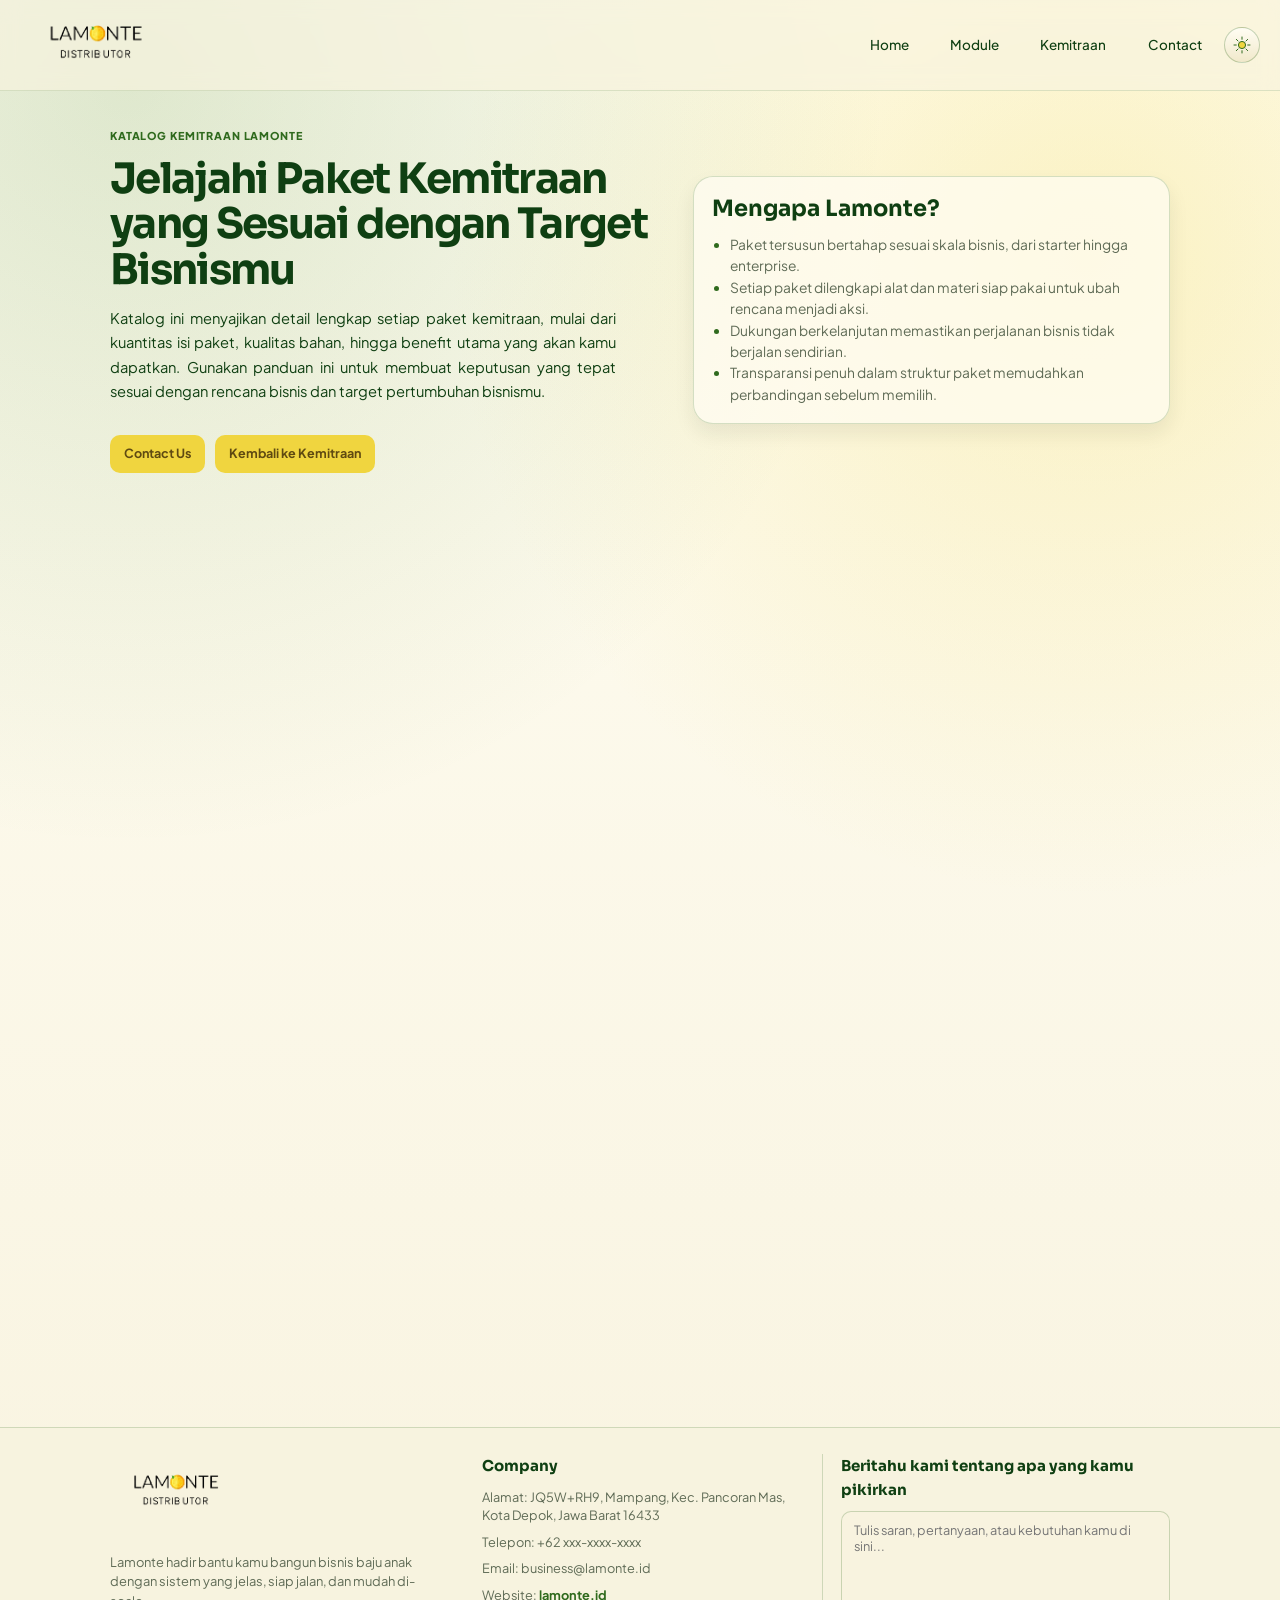
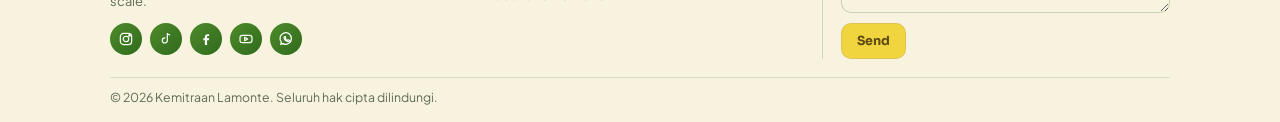
==== katalog.html @ 4096804f "feat: Complete Lamonte partnership landing page v1.0 - Add intro screen with 3.2s auto-dismiss anima" ====
<!doctype html>
<html lang="id">
  <head>
    <meta charset="UTF-8" />
    <meta name="viewport" content="width=device-width, initial-scale=1.0" />
    <title>Katalog Paket Kemitraan Lamonte</title>
    <meta
      name="description"
      content="Katalog paket kemitraan Lamonte untuk melihat pilihan paket kerja sama bisnis baju anak."
    />
    <script>
      document.documentElement.classList.add("js");
      (function () {
        try {
          const savedTheme = localStorage.getItem("lamonte-theme");
          const prefersDark =
            window.matchMedia &&
            window.matchMedia("(prefers-color-scheme: dark)").matches;
          const theme = savedTheme || (prefersDark ? "dark" : "light");
          document.documentElement.setAttribute("data-theme", theme);
        } catch (error) {
          document.documentElement.setAttribute("data-theme", "light");
        }
      })();
    </script>
    <link rel="preconnect" href="https://fonts.googleapis.com" />
    <link rel="preconnect" href="https://fonts.gstatic.com" crossorigin />
    <link
      href="https://fonts.googleapis.com/css2?family=Plus+Jakarta+Sans:wght@400;500;600;700;800&family=Sora:wght@500;600;700;800&display=swap"
      rel="stylesheet"
    />
    <link rel="stylesheet" href="assets/styles.css" />
    <link rel="stylesheet" href="assets/media-queries.css" />
  </head>
  <body>
    <div class="page-shell">
      <header class="site-header">
        <div class="container nav-wrapper">
          <a class="brand" aria-label="Kembali ke beranda Lamonte">
            <img src="assets/img/logo.png" alt="Lamonte" class="brand-logo" />
          </a>

          <div class="nav-actions">
            <nav class="site-nav" aria-label="Navigasi utama katalog">
              <a href="index.html#tentang">Home</a>
              <a href="index.html#program">Module</a>
              <a href="index.html#kemitraan">Kemitraan</a>
              <a href="index.html#kontak">Contact</a>
            </nav>

            <button
              class="theme-toggle"
              type="button"
              aria-label="Ganti ke mode gelap"
            >
              <img src="assets/img/sun.svg" alt="Ikon matahari" />
            </button>
          </div>
        </div>
      </header>

      <main>
        <section class="catalog-hero section-space">
          <div class="container catalog-hero-grid">
            <div class="catalog-hero-copy">
              <p class="eyebrow">Katalog Kemitraan Lamonte</p>
              <h1>
                Jelajahi Paket Kemitraan yang Sesuai dengan Target Bisnismu
              </h1>
              <p class="catalog-lead">
                Katalog ini menyajikan detail lengkap setiap paket kemitraan,
                mulai dari kuantitas isi paket, kualitas bahan, hingga benefit
                utama yang akan kamu dapatkan. Gunakan panduan ini untuk membuat
                keputusan yang tepat sesuai dengan rencana bisnis dan target
                pertumbuhan bisnismu.
              </p>
              <div class="catalog-actions">
                <a href="#kontak" class="catalog-cta">Contact Us</a>
                <a href="index.html#kemitraan" class="catalog-cta"
                  >Kembali ke Kemitraan</a
                >
              </div>
            </div>

            <div class="catalog-panel">
              <h2>Mengapa Lamonte?</h2>
              <ul>
                <li>
                  Paket tersusun bertahap sesuai skala bisnis, dari starter
                  hingga enterprise.
                </li>
                <li>
                  Setiap paket dilengkapi alat dan materi siap pakai untuk ubah
                  rencana menjadi aksi.
                </li>
                <li>
                  Dukungan berkelanjutan memastikan perjalanan bisnis tidak
                  berjalan sendirian.
                </li>
                <li>
                  Transparansi penuh dalam struktur paket memudahkan
                  perbandingan sebelum memilih.
                </li>
              </ul>
            </div>
          </div>
        </section>

        <section class="products-section section-space" id="products">
          <div class="container">
            <div class="products-topbar">
              <h1>Packages (11)</h1>

              <div class="products-controls" aria-label="Kontrol katalog">
                <div class="products-view-toggle" aria-label="Tampilan katalog">
                  <button
                    class="products-view-btn is-active"
                    type="button"
                    data-view="grid"
                    aria-label="Grid view"
                  >
                    <svg viewBox="0 0 24 24" aria-hidden="true">
                      <rect x="4" y="4" width="6" height="6" rx="1.2"></rect>
                      <rect x="14" y="4" width="6" height="6" rx="1.2"></rect>
                      <rect x="4" y="14" width="6" height="6" rx="1.2"></rect>
                      <rect x="14" y="14" width="6" height="6" rx="1.2"></rect>
                    </svg>
                  </button>
                  <button
                    class="products-view-btn"
                    type="button"
                    data-view="list"
                    aria-label="List view"
                  >
                    <svg viewBox="0 0 24 24" aria-hidden="true">
                      <rect x="4" y="5" width="3" height="3" rx="1"></rect>
                      <rect x="4" y="10.5" width="3" height="3" rx="1"></rect>
                      <rect x="4" y="16" width="3" height="3" rx="1"></rect>
                      <path d="M10 6.5h10"></path>
                      <path d="M10 12h10"></path>
                      <path d="M10 17.5h10"></path>
                    </svg>
                  </button>
                </div>

                <label class="products-sort">
                  <span>
                    <svg viewBox="0 0 24 24" aria-hidden="true">
                      <path d="M6 7h12"></path>
                      <path d="M9 12h9"></path>
                      <path d="M12 17h6"></path>
                    </svg>
                    Sort by:
                  </span>
                  <select aria-label="Sort products" id="productsSort">
                    <option value="relevance">Relevance</option>
                    <option value="price-asc">Price: Low to High</option>
                    <option value="price-desc">Price: High to Low</option>
                  </select>
                </label>
              </div>
            </div>

            <div class="products-grid">
              <article class="product-card">
                <div class="product-media">
                  <span class="product-badge-best"
                    ><span aria-hidden="true">👍</span> Best Seller</span
                  >
                  <img
                    src="assets/img/katalog%201.jpg"
                    alt="Paket Ball Mega Premium"
                  />
                </div>
                <div class="product-body">
                  <h2>Paket Ball Mega Premium</h2>
                  <p class="product-price">Rp 25.000.000</p>
                  <p class="product-description">
                    Untuk yang siap kuasai area dan bangun jaringan reseller.
                  </p>
                  <ul class="product-details">
                    <li><strong>Kuantitas isi paket:</strong> 550 pcs.</li>
                    <li>
                      <strong>Kualitas bahan:</strong> dominan premium, jahitan
                      rapi, dan nyaman untuk dipakai harian.
                    </li>
                    <li>
                      <strong>Benefit:</strong> stok besar untuk cover area luas
                      dan lebih enak bangun reseller turunan.
                    </li>
                  </ul>
                </div>
              </article>

              <article class="product-card">
                <div class="product-media">
                  <img
                    src="assets/img/katalog%202.jpg"
                    alt="Paket Mini Murmer"
                  />
                </div>
                <div class="product-body">
                  <h2>Paket Mini Murmer</h2>
                  <p class="product-price">Rp 3.550.000</p>
                  <p class="product-description">
                    Stok nyaman untuk sering upload dan sering closing.
                  </p>
                  <ul class="product-details">
                    <li><strong>Kuantitas isi paket:</strong> 100 pcs.</li>
                    <li>
                      <strong>Kualitas bahan:</strong> campuran lokal pilihan
                      yang tetap rapi untuk konten harian.
                    </li>
                    <li>
                      <strong>Benefit:</strong> cocok untuk jualan online, promo
                      rutin, dan mulai gandeng reseller kecil.
                    </li>
                  </ul>
                </div>
              </article>

              <article class="product-card">
                <div class="product-media">
                  <img
                    src="assets/img/katalog%203.jpg"
                    alt="Paket Hemat Buka Usaha"
                  />
                </div>
                <div class="product-body">
                  <h2>Paket Hemat Buka Usaha</h2>
                  <p class="product-price">Rp 5.500.000</p>
                  <p class="product-description">
                    Paket hemat buat mulai usaha lebih serius.
                  </p>
                  <ul class="product-details">
                    <li><strong>Kuantitas isi paket:</strong> 125 pcs.</li>
                    <li>
                      <strong>Kualitas bahan:</strong> grade menengah ke atas,
                      nyaman dipakai dan aman untuk repeat order.
                    </li>
                    <li>
                      <strong>Benefit:</strong> cukup untuk etalase awal dan
                      enak dipakai rekrut reseller aktif.
                    </li>
                  </ul>
                </div>
              </article>

              <article class="product-card">
                <div class="product-media">
                  <img src="assets/img/katalog%204.jpg" alt="Paket Buka Toko" />
                </div>
                <div class="product-body">
                  <h2>Paket Buka Toko</h2>
                  <p class="product-price">Rp 12.500.000</p>
                  <p class="product-description">
                    Siap punya toko fisik dengan tampilan profesional.
                  </p>
                  <ul class="product-details">
                    <li>
                      <strong>Kuantitas isi paket:</strong> 300-350 pcs (free
                      banner).
                    </li>
                    <li>
                      <strong>Kualitas bahan:</strong> kombinasi lokal dan
                      premium dengan variasi ukuran lebih lengkap.
                    </li>
                    <li>
                      <strong>Benefit:</strong> cocok untuk buka kios/rumah,
                      plus banner toko siap pasang.
                    </li>
                  </ul>
                </div>
              </article>

              <article class="product-card">
                <div class="product-media">
                  <img src="assets/img/katalog%205.jpg" alt="Paket Kombinasi" />
                </div>
                <div class="product-body">
                  <h2>Paket Kombinasi</h2>
                  <p class="product-price">Rp 1.650.000</p>
                  <p class="product-description">
                    Untuk yang ingin varian ukuran dan model lebih banyak.
                  </p>
                  <ul class="product-details">
                    <li>
                      <strong>Kuantitas isi paket:</strong> 45 pcs (mix import
                      lokal).
                    </li>
                    <li>
                      <strong>Kualitas bahan:</strong> mix bahan premium dan
                      harian yang tetap layak foto katalog.
                    </li>
                    <li>
                      <strong>Benefit:</strong> nyaman untuk bundling dan cocok
                      buat keluarga maupun online.
                    </li>
                  </ul>
                </div>
              </article>

              <article class="product-card">
                <div class="product-media">
                  <img
                    src="assets/img/katalog%206.jpg"
                    alt="Paket Boom Laris Jualan"
                  />
                  <span class="product-badge-best"
                    ><span aria-hidden="true">👍</span> Best Seller</span
                  >
                </div>
                <div class="product-body">
                  <h2>Paket Boom Laris Jualan</h2>
                  <p class="product-price">Rp 1.800.000</p>
                  <p class="product-description">
                    Pas untuk yang sudah rutin dapat order.
                  </p>
                  <ul class="product-details">
                    <li><strong>Kuantitas isi paket:</strong> 50 pcs.</li>
                    <li>
                      <strong>Kualitas bahan:</strong> mayoritas model laris,
                      bahan halus, dan warna aman untuk live sale.
                    </li>
                    <li>
                      <strong>Benefit:</strong> bantu percepat closing saat
                      flash sale dan live karena modelnya cepat muter.
                    </li>
                  </ul>
                </div>
              </article>

              <article class="product-card">
                <div class="product-media">
                  <span class="product-badge-best"
                    ><span aria-hidden="true">👍</span> Best Seller</span
                  >
                  <img
                    src="assets/img/katalog%201.jpg"
                    alt="New Paket Eksklusif"
                  />
                </div>
                <div class="product-body">
                  <h2>New Paket Eksklusif</h2>
                  <p class="product-price">Rp 2.250.000</p>
                  <p class="product-description">
                    Untuk segmen bunda yang cari look premium.
                  </p>
                  <ul class="product-details">
                    <li><strong>Kuantitas isi paket:</strong> 65 pcs.</li>
                    <li>
                      <strong>Kualitas bahan:</strong> bahan premium dengan
                      detail rapi, cocok untuk foto close-up produk.
                    </li>
                    <li>
                      <strong>Benefit:</strong> bantu naikkan image toko lebih
                      eksklusif dan estetik untuk konten.
                    </li>
                  </ul>
                </div>
              </article>

              <article class="product-card">
                <div class="product-media">
                  <img
                    src="assets/img/katalog%202.jpg"
                    alt="Paket Sampel Murmer"
                  />
                </div>
                <div class="product-body">
                  <h2>Paket Sampel Murmer</h2>
                  <p class="product-price">Rp 650.000</p>
                  <p class="product-description">
                    Untuk tes minat pasar tanpa takut stok numpuk.
                  </p>
                  <ul class="product-details">
                    <li>
                      <strong>Kuantitas isi paket:</strong> 25 pcs campur
                      ukuran.
                    </li>
                    <li>
                      <strong>Kualitas bahan:</strong> kualitas harian yang
                      tetap nyaman, pas untuk tes respon pasar.
                    </li>
                    <li>
                      <strong>Benefit:</strong> aman buat pemula, mudah dijual
                      ke circle terdekat tanpa modal berat.
                    </li>
                  </ul>
                </div>
              </article>

              <article class="product-card">
                <div class="product-media">
                  <img
                    src="assets/img/katalog%203.jpg"
                    alt="Paket Mix Sampel Murmer"
                  />
                </div>
                <div class="product-body">
                  <h2>Paket Mix Sampel Murmer</h2>
                  <p class="product-price">Rp 850.000</p>
                  <p class="product-description">
                    Lebih banyak varian untuk lihat selera pasar.
                  </p>
                  <ul class="product-details">
                    <li>
                      <strong>Kuantitas isi paket:</strong> 30 pcs (mix import
                      lokal).
                    </li>
                    <li>
                      <strong>Kualitas bahan:</strong> kombinasi bahan import
                      dan lokal, kualitas visual lebih variatif.
                    </li>
                    <li>
                      <strong>Benefit:</strong> cocok untuk foto katalog dan uji
                      produk mana yang paling cepat laku.
                    </li>
                  </ul>
                </div>
              </article>

              <article class="product-card">
                <div class="product-media">
                  <img
                    src="assets/img/katalog%204.jpg"
                    alt="Paket Usaha Mix Fashion"
                  />
                </div>
                <div class="product-body">
                  <h2>Paket Usaha Mix Fashion</h2>
                  <p class="product-price">Rp 1.000.000</p>
                  <p class="product-description">
                    Pas untuk kamu yang siap jualan rutin.
                  </p>
                  <ul class="product-details">
                    <li>
                      <strong>Kuantitas isi paket:</strong> 36 pcs (mix import
                      lokal).
                    </li>
                    <li>
                      <strong>Kualitas bahan:</strong> bahan campuran yang aman
                      untuk jual satuan maupun paket.
                    </li>
                    <li>
                      <strong>Benefit:</strong> enak buat mulai masuk
                      marketplace dengan model yang sudah nyambung demand.
                    </li>
                  </ul>
                </div>
              </article>

              <article class="product-card">
                <div class="product-media">
                  <img
                    src="assets/img/katalog%205.jpg"
                    alt="Paket Super Trial"
                  />
                </div>
                <div class="product-body">
                  <h2>Paket Super Trial</h2>
                  <p class="product-price">Rp 1.200.000</p>
                  <p class="product-description">
                    Ideal untuk tes market di IG, TikTok, dan WA.
                  </p>
                  <ul class="product-details">
                    <li><strong>Kuantitas isi paket:</strong> 30 pcs.</li>
                    <li>
                      <strong>Kualitas bahan:</strong> bahan ringan dan
                      fotogenik untuk kebutuhan konten harian.
                    </li>
                    <li>
                      <strong>Benefit:</strong> support uji harga, respon pasar,
                      dan gaya konten sebelum scale up stok.
                    </li>
                  </ul>
                </div>
              </article>
            </div>
          </div>
        </section>
      </main>

      <footer class="site-footer" id="kontak">
        <div class="container footer-grid">
          <div class="footer-brand-col">
            <a href="#" class="footer-brand" aria-label="Lamonte">
              <img
                src="assets/img/logo.png"
                alt="Lamonte"
                class="footer-logo"
              />
            </a>
            <p class="footer-note">
              Lamonte hadir bantu kamu bangun bisnis baju anak dengan sistem
              yang jelas, siap jalan, dan mudah di-scale.
            </p>
            <div class="footer-social" aria-label="Sosial media Lamonte">
              <a
                href="https://www.instagram.com/lamonte.id?igsh=MTJzdmsxemk5ZDBhcw=="
                target="_blank"
                rel="noreferrer"
                aria-label="Instagram"
              >
                <svg viewBox="0 0 24 24" aria-hidden="true">
                  <rect x="3.5" y="3.5" width="17" height="17" rx="5"></rect>
                  <circle cx="12" cy="12" r="4.1"></circle>
                  <circle cx="17.3" cy="6.7" r="1.2"></circle>
                </svg>
              </a>
              <a
                href="https://www.tiktok.com/@lamonteid?_r=1&_t=ZS-95atbMkt2iz"
                target="_blank"
                rel="noreferrer"
                aria-label="TikTok"
              >
                <svg viewBox="0 0 24 24" aria-hidden="true">
                  <path d="M14 4v10.2a3.8 3.8 0 1 1-3.8-3.8"></path>
                  <path d="M14 4c1 .9 2.1 1.6 3.5 1.7"></path>
                </svg>
              </a>
              <a
                href="https://www.facebook.com/lamonte.shop/"
                target="_blank"
                rel="noreferrer"
                aria-label="Facebook"
              >
                <svg viewBox="0 0 24 24" aria-hidden="true">
                  <path
                    d="M13.6 21v-7h2.6l.4-3h-3v-1.9c0-.9.3-1.5 1.5-1.5h1.6V5c-.3 0-1.3-.1-2.4-.1-2.4 0-4 1.5-4 4.2V11H8v3h2.3v7h3.3z"
                  ></path>
                </svg>
              </a>
              <a
                href="https://youtube.com/@lamonteid?si=znTRK1t9bm_3MJXs"
                target="_blank"
                rel="noreferrer"
                aria-label="YouTube"
              >
                <svg viewBox="0 0 24 24" aria-hidden="true">
                  <rect x="3" y="6.5" width="18" height="11" rx="3.5"></rect>
                  <path d="M10 9.5v5l4.5-2.5z"></path>
                </svg>
              </a>
              <a
                href="https://whatsapp.com/channel/0029VaFJuCaDuMRjl2aaVw2j"
                target="_blank"
                rel="noreferrer"
                aria-label="WhatsApp"
              >
                <svg viewBox="0 0 24 24" aria-hidden="true">
                  <path
                    d="M20 11.5a8.5 8.5 0 0 1-12.6 7.4L4 20l1.2-3.2A8.5 8.5 0 1 1 20 11.5z"
                  ></path>
                  <path
                    d="M9.4 8.8c.2-.5.4-.5.7-.5h.5c.2 0 .4.1.4.3l.7 1.8c.1.2 0 .4-.1.5l-.5.6c-.1.1-.1.2 0 .4.2.5.7 1 1.2 1.3.5.3 1 .5 1.3.6.2.1.3.1.4 0l.7-.6c.1-.1.3-.1.5-.1l1.7.8c.2.1.3.2.3.4v.5c0 .3-.1.5-.4.7-.4.3-1 .5-1.7.4-.8-.1-1.8-.5-2.9-1.2-1.5-.9-2.5-2.1-2.9-3.4-.3-.8-.3-1.6.1-2.4z"
                  ></path>
                </svg>
              </a>
            </div>
          </div>

          <div class="footer-company-col">
            <h3>Company</h3>
            <ul class="footer-company-list">
              <li>
                Alamat: JQ5W+RH9, Mampang, Kec. Pancoran Mas, Kota Depok, Jawa
                Barat 16433
              </li>
              <li>Telepon: +62 xxx-xxxx-xxxx</li>
              <li>Email: business@lamonte.id</li>
              <li>
                Website:
                <a href="https://lamonte.id/" target="_blank" rel="noreferrer"
                  >lamonte.id</a
                >
              </li>
            </ul>
          </div>

          <div class="footer-feedback-col">
            <div class="feedback-card">
              <h3>Beritahu kami tentang apa yang kamu pikirkan</h3>
              <form
                class="feedback-form"
                id="feedbackForm"
                data-wa-number="6281234567890"
              >
                <textarea
                  id="feedbackMessage"
                  name="message"
                  rows="5"
                  placeholder="Tulis saran, pertanyaan, atau kebutuhan kamu di sini..."
                ></textarea>
                <button type="submit">Send</button>
              </form>
            </div>
          </div>
        </div>
        <div class="container footer-bottom">
          <p>&copy; 2026 Kemitraan Lamonte. Seluruh hak cipta dilindungi.</p>
        </div>
      </footer>
    </div>

    <script>
      (function () {
        const toggle = document.querySelector(".theme-toggle");
        const icon = toggle ? toggle.querySelector("img") : null;
        if (!toggle || !icon) return;

        function applyTheme(theme) {
          const isDark = theme === "dark";
          document.documentElement.setAttribute(
            "data-theme",
            isDark ? "dark" : "light",
          );
          icon.src = isDark ? "assets/img/moon.svg" : "assets/img/sun.svg";
          icon.alt = isDark ? "Ikon bulan" : "Ikon matahari";
          toggle.setAttribute(
            "aria-label",
            isDark ? "Ganti ke mode terang" : "Ganti ke mode gelap",
          );
        }

        const initialTheme =
          document.documentElement.getAttribute("data-theme") || "light";
        applyTheme(initialTheme);

        toggle.addEventListener("click", function () {
          const currentTheme =
            document.documentElement.getAttribute("data-theme") || "light";
          const nextTheme = currentTheme === "dark" ? "light" : "dark";
          applyTheme(nextTheme);
          try {
            localStorage.setItem("lamonte-theme", nextTheme);
          } catch (error) {
            // no-op
          }
        });
      })();

      (function () {
        const header = document.querySelector(".site-header");
        if (!header) return;

        function syncHeaderState() {
          header.classList.toggle("is-scrolled", window.scrollY > 12);
        }

        window.addEventListener("scroll", syncHeaderState, { passive: true });
        syncHeaderState();
      })();

      (function () {
        const form = document.getElementById("feedbackForm");
        if (!form) return;

        form.addEventListener("submit", function (event) {
          event.preventDefault();
          const textarea = document.getElementById("feedbackMessage");
          if (!textarea) return;

          const message = textarea.value.trim();
          if (!message) {
            textarea.focus();
            return;
          }

          const waNumber =
            form.getAttribute("data-wa-number") || "6281234567890";
          const text =
            "Halo layanan Lamonte, saya ingin menyampaikan: " + message;
          const url =
            "https://wa.me/" + waNumber + "?text=" + encodeURIComponent(text);
          window.open(url, "_blank", "noopener");
        });
      })();

      (function () {
        const catalogHero = document.querySelector(".catalog-hero");
        const catalogHeroCopy = document.querySelector(".catalog-hero-copy");
        const catalogPanel = document.querySelector(".catalog-panel");

        if (!catalogHero || !catalogHeroCopy || !catalogPanel) return;

        if (!("IntersectionObserver" in window)) {
          catalogHero.classList.add("is-catalog-visible");
          return;
        }

        const catalogHeroObserver = new IntersectionObserver(
          function (entries) {
            entries.forEach(function (entry) {
              if (entry.intersectionRatio >= 0.45) {
                catalogHero.classList.add("is-catalog-visible");
              } else if (!entry.isIntersecting) {
                catalogHero.classList.remove("is-catalog-visible");
              }
            });
          },
          {
            threshold: [0, 0.2, 0.45, 0.8],
          },
        );

        catalogHeroObserver.observe(catalogHero);
      })();

      (function () {
        const productsSection = document.querySelector(".products-section");
        if (!productsSection) return;

        if (!("IntersectionObserver" in window)) {
          productsSection.classList.add("is-products-visible");
          return;
        }

        let isProductsCentered = false;
        let isFooterFullyVisible = false;

        const syncProductsVisibility = function () {
          if (isFooterFullyVisible) {
            productsSection.classList.remove("is-products-visible");
            return;
          }

          if (isProductsCentered) {
            productsSection.classList.add("is-products-visible");
          } else {
            productsSection.classList.remove("is-products-visible");
          }
        };

        const siteFooter = document.querySelector(".site-footer");

        if (siteFooter) {
          const footerObserver = new IntersectionObserver(
            function (entries) {
              entries.forEach(function (entry) {
                isFooterFullyVisible = entry.intersectionRatio >= 0.95;
                syncProductsVisibility();
              });
            },
            {
              threshold: [0, 0.5, 0.95, 1],
            },
          );

          footerObserver.observe(siteFooter);
        }

        const productsObserver = new IntersectionObserver(
          function (entries) {
            entries.forEach(function (entry) {
              const viewportCenter = window.innerHeight * 0.5;
              const isCenteredInViewport =
                entry.boundingClientRect.top <= viewportCenter &&
                entry.boundingClientRect.bottom >= viewportCenter;

              isProductsCentered = entry.isIntersecting && isCenteredInViewport;
              syncProductsVisibility();
            });
          },
          {
            threshold: [0, 0.2, 0.5, 0.8, 1],
          },
        );

        productsObserver.observe(productsSection);
      })();

      (function () {
        const productsGrid = document.querySelector(".products-grid");
        const productsSort = document.getElementById("productsSort");
        const salesWaNumber = "6281234567891";
        const viewButtons = Array.from(
          document.querySelectorAll(".products-view-btn[data-view]"),
        );

        if (!productsGrid || viewButtons.length < 2) return;

        const productCards = Array.from(
          productsGrid.querySelectorAll(".product-card"),
        );

        productCards.forEach(function (card, index) {
          card.dataset.originalIndex = String(index);

          const media = card.querySelector(".product-media");
          const titleNode = card.querySelector(".product-body h2");

          if (!media || media.querySelector(".product-order-cta")) return;

          const packageName = titleNode
            ? titleNode.textContent.trim()
            : "paket";
          const orderLink = document.createElement("a");
          const orderMessage =
            "Halo admin Lamonte, saya ingin order " +
            packageName +
            ". Mohon info ketersediaan dan proses pembeliannya ya.";

          orderLink.className = "product-order-cta";
          orderLink.href =
            "https://wa.me/" +
            salesWaNumber +
            "?text=" +
            encodeURIComponent(orderMessage);
          orderLink.target = "_blank";
          orderLink.rel = "noopener noreferrer";
          orderLink.textContent = "Order";

          media.appendChild(orderLink);
        });

        function parsePrice(card) {
          const priceNode = card.querySelector(".product-price");
          if (!priceNode) return 0;

          const numeric = (priceNode.textContent || "")
            .replace(/[^0-9]/g, "")
            .trim();

          return Number(numeric || "0");
        }

        function sortProducts(mode) {
          const sortedCards = Array.from(
            productsGrid.querySelectorAll(".product-card"),
          );

          sortedCards.sort(function (a, b) {
            if (mode === "price-asc") {
              return parsePrice(a) - parsePrice(b);
            }

            if (mode === "price-desc") {
              return parsePrice(b) - parsePrice(a);
            }

            return (
              Number(a.dataset.originalIndex) - Number(b.dataset.originalIndex)
            );
          });

          sortedCards.forEach(function (card) {
            productsGrid.appendChild(card);
          });
        }

        function setView(view) {
          const isList = view === "list";
          productsGrid.classList.toggle("is-list", isList);

          viewButtons.forEach(function (button) {
            const isActive = button.getAttribute("data-view") === view;
            button.classList.toggle("is-active", isActive);
            button.setAttribute("aria-pressed", isActive ? "true" : "false");
          });
        }

        viewButtons.forEach(function (button) {
          button.addEventListener("click", function () {
            const view = button.getAttribute("data-view");
            if (!view) return;
            setView(view);
          });
        });

        if (productsSort) {
          productsSort.addEventListener("change", function () {
            sortProducts(productsSort.value || "relevance");
          });
        }

        setView("grid");
        sortProducts(productsSort ? productsSort.value : "relevance");
      })();
    </script>
  </body>
</html>
---- assets/styles.css ----
:root {
  --font-base: "Plus Jakarta Sans", "Segoe UI", Tahoma, sans-serif;
  --font-display: "Sora", "Plus Jakarta Sans", "Segoe UI", sans-serif;

  --green-900: #0f3f12;
  --green-700: #2f6a1d;
  --green-500: #4e8b2a;
  --yellow-500: #f0d53f;
  --yellow-400: #f6de62;
  --cream-50: #fffdf3;
  --cream-100: #f8f3df;
  --cream-200: #f1e9cb;

  --bg-page: var(--cream-100);
  --bg-panel: var(--cream-50);
  --text-main: var(--green-900);
  --text-soft: #5f6b56;
  --line-soft: rgba(47, 106, 29, 0.2);
  --accent: var(--green-500);
  --accent-deep: var(--green-700);
  --accent-ghost: rgba(78, 139, 42, 0.12);
}

html[data-theme="dark"] {
  color-scheme: dark;
  --bg-page: #0f1713;
  --bg-panel: #15211a;
  --text-main: #e7f1e4;
  --text-soft: #b8c7ba;
  --line-soft: rgba(158, 186, 145, 0.28);
  --accent: #86b85b;
  --accent-deep: #a8cd72;
  --accent-ghost: rgba(134, 184, 91, 0.16);
}

html[data-theme="dark"] body {
  background:
    radial-gradient(circle at 10% 5%, rgba(126, 173, 79, 0.2), transparent 40%),
    radial-gradient(
      circle at 85% 15%,
      rgba(180, 155, 56, 0.18),
      transparent 36%
    ),
    linear-gradient(180deg, #0f1713 0%, #101c15 100%);
}

html[data-theme="dark"] .site-header {
  background: rgba(19, 31, 24, 0.78);
  border-bottom-color: rgba(166, 197, 148, 0.2);
}

html[data-theme="dark"] .site-header.is-scrolled {
  background: rgba(16, 26, 20, 0.9);
  border-bottom-color: rgba(166, 197, 148, 0.28);
  box-shadow: 0 8px 24px rgba(0, 0, 0, 0.28);
}

html[data-theme="dark"] .site-nav a:hover,
html[data-theme="dark"] .site-nav a:focus-visible {
  color: #dff1d2;
  background: rgba(240, 213, 63, 0.14);
}

html[data-theme="dark"] .theme-toggle {
  border-color: rgba(170, 203, 150, 0.34);
  background: linear-gradient(180deg, #1d2d22 0%, #16251c 100%);
}

html[data-theme="dark"] .products-topbar {
  background: linear-gradient(
    180deg,
    rgba(16, 26, 20, 0.98),
    rgba(16, 26, 20, 0.9)
  );
}

html[data-theme="dark"] .catalog-panel,
html[data-theme="dark"] .products-view-toggle,
html[data-theme="dark"] .products-sort,
html[data-theme="dark"] .catalog-card,
html[data-theme="dark"] .product-card,
html[data-theme="dark"] .mitra-step {
  border-color: rgba(170, 201, 153, 0.22);
  background: rgba(25, 38, 30, 0.9);
  box-shadow: 0 10px 20px rgba(0, 0, 0, 0.22);
}

html[data-theme="dark"] .products-sort select,
html[data-theme="dark"] .catalog-body ul,
html[data-theme="dark"] .mitra-step p {
  color: var(--text-soft);
}

html[data-theme="dark"] .module-card h3,
html[data-theme="dark"] .module-desc,
html[data-theme="dark"] .module-meta {
  color: #dbe8d7;
}

html[data-theme="dark"] .module-media-tag {
  color: rgba(236, 243, 231, 0.92);
  background: rgba(30, 40, 32, 0.74);
  border-color: rgba(198, 220, 186, 0.28);
}

html[data-theme="dark"] .module-card.is-dim h3,
html[data-theme="dark"] .module-card.is-dim .module-desc,
html[data-theme="dark"] .module-card.is-dim .module-meta {
  color: rgba(224, 235, 218, 0.44);
}

html[data-theme="dark"] .module-card.is-dim .module-chip {
  color: rgba(220, 230, 214, 0.58);
  background: rgba(224, 235, 218, 0.08);
  border-color: rgba(224, 235, 218, 0.12);
}

html[data-theme="dark"] .site-footer {
  background: rgba(15, 24, 18, 0.95);
}

html[data-theme="dark"] .footer-feedback-col {
  border-left-color: rgba(170, 201, 153, 0.22);
}

html[data-theme="dark"] .feedback-form textarea {
  border-color: rgba(170, 201, 153, 0.26);
  background: rgba(22, 35, 27, 0.86);
}

* {
  box-sizing: border-box;
}

html,
body {
  margin: 0;
  padding: 0;
}

html {
  font-size: 15px;
}

body {
  font-family: var(--font-base);
  color: var(--text-main);
  background:
    radial-gradient(circle at 10% 5%, rgba(78, 139, 42, 0.18), transparent 38%),
    radial-gradient(
      circle at 85% 15%,
      rgba(240, 213, 63, 0.26),
      transparent 35%
    ),
    linear-gradient(180deg, var(--cream-50) 0%, var(--bg-page) 100%);
  line-height: 1.58;
}

h1,
h2,
h3,
h4,
h5,
h6,
.brand,
.btn {
  font-family: var(--font-display);
}

.page-shell {
  min-height: 100vh;
  display: flex;
  flex-direction: column;
}

body.has-intro {
  overflow: hidden;
}

.intro-screen {
  position: fixed;
  inset: 0;
  z-index: 120;
  display: grid;
  place-items: center;
  background:
    radial-gradient(
      circle at 10% 20%,
      rgba(78, 139, 42, 0.32) 0%,
      transparent 35%
    ),
    radial-gradient(
      circle at 90% 85%,
      rgba(240, 213, 63, 0.28) 0%,
      transparent 42%
    ),
    linear-gradient(135deg, #e8f6e0 0%, #fffef5 50%, #fff9e6 100%);
  padding: 24px;
  transition:
    opacity 0.42s ease,
    visibility 0.42s ease;
  overflow: hidden;
}

.intro-screen::before {
  content: "";
  position: absolute;
  top: -50%;
  right: -20%;
  width: 600px;
  height: 600px;
  background: radial-gradient(
    circle,
    rgba(78, 139, 42, 0.08) 0%,
    transparent 70%
  );
  border-radius: 50%;
  pointer-events: none;
}

.intro-screen::after {
  content: "";
  position: absolute;
  bottom: -30%;
  left: -15%;
  width: 500px;
  height: 500px;
  background: radial-gradient(
    circle,
    rgba(240, 213, 63, 0.12) 0%,
    transparent 65%
  );
  border-radius: 50%;
  pointer-events: none;
}

.intro-screen.is-hidden {
  opacity: 0;
  visibility: hidden;
  pointer-events: none;
}

.intro-content {
  position: relative;
  z-index: 2;
  text-align: center;
  max-width: min(800px, 92vw);
  animation: intro-fade-in 0.8s ease-out;
}

@keyframes intro-fade-in {
  from {
    opacity: 0;
    transform: translateY(-12px) scale(0.98);
  }
  to {
    opacity: 1;
    transform: translateY(0) scale(1);
  }
}

.intro-content h2 {
  margin: 0;
  color: var(--text-main);
  font-family: var(--font-display);
  font-size: clamp(1.85rem, 5vw, 3.2rem);
  line-height: 1.18;
  letter-spacing: -0.03em;
  font-weight: 800;
  background: linear-gradient(
    135deg,
    var(--green-900) 0%,
    var(--green-700) 50%,
    var(--green-500) 100%
  );
  -webkit-background-clip: text;
  -webkit-text-fill-color: transparent;
  background-clip: text;
}

html[data-theme="dark"] .intro-screen {
  background:
    radial-gradient(
      circle at 10% 20%,
      rgba(126, 173, 79, 0.22) 0%,
      transparent 38%
    ),
    radial-gradient(
      circle at 90% 85%,
      rgba(180, 155, 56, 0.18) 0%,
      transparent 45%
    ),
    linear-gradient(135deg, #0f1713 0%, #0d1410 50%, #101c15 100%);
}

html[data-theme="dark"] .intro-content h2 {
  background: linear-gradient(135deg, #e7f1e4 0%, #d0e8c4 50%, #86b85b 100%);
  -webkit-background-clip: text;
  -webkit-text-fill-color: transparent;
  background-clip: text;
}

main {
  flex: 1;
}

.container {
  width: min(1060px, 92vw);
  margin-inline: auto;
}

.section-space {
  padding: 62px 0;
}

.hero {
  padding-top: 24px;
}

.site-header {
  position: sticky;
  top: 0;
  z-index: 50;
  backdrop-filter: blur(10px);
  -webkit-backdrop-filter: blur(10px);
  background: rgba(248, 243, 223, 0.68);
  border-bottom: 1px solid rgba(47, 106, 29, 0.14);
  transition:
    background 220ms ease,
    backdrop-filter 220ms ease,
    box-shadow 220ms ease,
    border-color 220ms ease;
}

.site-header.is-scrolled {
  backdrop-filter: blur(16px);
  -webkit-backdrop-filter: blur(16px);
  background: rgba(248, 243, 223, 0.52);
  border-bottom-color: rgba(47, 106, 29, 0.22);
  box-shadow: 0 8px 24px rgba(29, 16, 10, 0.1);
}

.site-header .container {
  width: min(1320px, 96vw);
}

.nav-wrapper {
  min-height: 76px;
  display: flex;
  align-items: center;
  justify-content: space-between;
  gap: 20px;
}

.brand {
  display: inline-flex;
  align-items: center;
  color: inherit;
  text-decoration: none;
  font-weight: 800;
}

.brand-logo {
  display: block;
  width: 160px;
  height: auto;
  transform: translateY(3px);
}

.site-nav {
  display: flex;
  align-items: center;
  gap: 24px;
}

.site-nav a {
  color: var(--text-main);
  text-decoration: none;
  font-weight: 500;
  font-size: 0.9rem;
  position: relative;
  padding: 0.28rem 0.58rem;
  border-radius: 999px;
  transition:
    color 0.25s ease,
    background-color 0.25s ease,
    box-shadow 0.25s ease,
    text-shadow 0.25s ease;
}

.site-nav a:hover,
.site-nav a:focus-visible {
  color: #4f7f24;
  background: rgba(240, 213, 63, 0.16);
  text-shadow: 0 0 10px rgba(79, 127, 36, 0.3);
  box-shadow:
    0 0 18px rgba(240, 213, 63, 0.34),
    0 0 28px rgba(240, 213, 63, 0.2);
}

.nav-actions {
  margin-left: auto;
  display: inline-flex;
  align-items: center;
  gap: 14px;
}

@media (min-width: 981px) {
  .brand {
    transform: translateX(-10px);
  }

  .nav-actions {
    transform: translateX(6px);
  }
}

.theme-toggle {
  width: 36px;
  height: 36px;
  border-radius: 999px;
  border: 1px solid rgba(47, 106, 29, 0.28);
  background: linear-gradient(
    180deg,
    var(--cream-50) 0%,
    var(--cream-200) 100%
  );
  display: inline-flex;
  align-items: center;
  justify-content: center;
  cursor: pointer;
}

.theme-toggle img {
  width: 20px;
  height: 20px;
  display: block;
}

.btn {
  display: inline-flex;
  justify-content: center;
  align-items: center;
  gap: 8px;
  padding: 10px 16px;
  border-radius: 999px;
  text-decoration: none;
  font-weight: 700;
  border: 1px solid transparent;
}

.hero-layout {
  display: grid;
  grid-template-columns: minmax(0, 1.02fr) minmax(0, 0.98fr);
  align-items: center;
  gap: clamp(24px, 3.8vw, 42px);
}

.js .hero-visual,
.js .hero-copy .eyebrow,
.js .hero-copy h1,
.js .hero-lead,
.js .hero-points,
.js .hero-stats {
  opacity: 0;
  transform: translateY(18px);
  will-change: transform, opacity;
}

.hero.is-active .hero-visual {
  transform: translateY(26px) scale(0.98);
  animation: hero-enter 1.08s cubic-bezier(0.22, 1, 0.36, 1) 0.14s both;
}

.hero.is-active .hero-copy .eyebrow,
.hero.is-active .hero-copy h1 {
  animation: hero-enter 0.9s cubic-bezier(0.22, 1, 0.36, 1) 0.86s both;
}

.hero.is-active .hero-lead,
.hero.is-active .hero-points {
  animation: hero-enter 0.88s cubic-bezier(0.22, 1, 0.36, 1) 1.34s both;
}

.hero.is-active .hero-stats {
  animation: hero-enter 0.9s cubic-bezier(0.22, 1, 0.36, 1) 1.86s both;
}

.hero.is-exit .hero-visual,
.hero.is-exit .hero-copy .eyebrow,
.hero.is-exit .hero-copy h1,
.hero.is-exit .hero-lead,
.hero.is-exit .hero-points,
.hero.is-exit .hero-stats {
  animation: hero-exit 1.05s cubic-bezier(0.22, 1, 0.36, 1) both;
}

@keyframes hero-enter {
  from {
    opacity: 0;
    transform: translateY(18px);
  }

  to {
    opacity: 1;
    transform: translateY(0);
  }
}

@keyframes hero-exit {
  from {
    opacity: 1;
    transform: translateY(0);
  }

  to {
    opacity: 0;
    transform: translateY(-18px);
  }
}

@media (prefers-reduced-motion: reduce) {
  .js .hero-visual,
  .js .hero-copy .eyebrow,
  .js .hero-copy h1,
  .js .hero-lead,
  .js .hero-points,
  .js .hero-stats {
    animation: none;
    opacity: 1;
    transform: none;
  }
}

.js .module-head h2,
.js .module-head p {
  opacity: 0;
  transform: translateY(18px);
  will-change: transform, opacity;
}

.module-card {
  --module-enter-delay: 0s;
}

.module-section.is-head-active .module-head h2 {
  animation: hero-enter 0.9s cubic-bezier(0.22, 1, 0.36, 1) 0.06s both;
}

.module-section.is-head-active .module-head p {
  animation: hero-enter 0.88s cubic-bezier(0.22, 1, 0.36, 1) 0.24s both;
}

.module-card.module-enter {
  animation: module-card-enter 1.2s cubic-bezier(0.22, 1, 0.36, 1)
    var(--module-enter-delay) both;
}

@keyframes module-card-enter {
  from {
    opacity: 0;
    transform: translateX(-18px) translateY(18px);
  }

  to {
    opacity: 1;
    transform: translateX(0) translateY(0);
  }
}

.js .mitra-copy {
  opacity: 0;
  transform: translateX(-18px);
  transition:
    opacity 1.15s ease,
    transform 1.15s ease;
}

.js .mitra-flow {
  opacity: 0;
  transform: translateX(18px);
  transition:
    opacity 1.2s ease,
    transform 1.2s ease;
}

.mitra-section.is-mitra-visible .mitra-copy {
  animation: hero-enter 1.08s cubic-bezier(0.22, 1, 0.36, 1) 0s both;
}

.mitra-section.is-mitra-visible .mitra-flow {
  animation: hero-enter 1.08s cubic-bezier(0.22, 1, 0.36, 1) 0.4s both;
}

@media (prefers-reduced-motion: reduce) {
  .js .module-head h2,
  .js .module-head p,
  .module-card.module-enter {
    animation: none;
    opacity: 1;
    transform: none;
  }

  .js .module-head,
  .js .module-slider,
  .js .mitra-copy,
  .js .mitra-flow,
  .js .catalog-hero-copy,
  .js .catalog-panel,
  .js .products-topbar,
  .js .products-grid,
  .js .testimonial-head,
  .js .testimonial-viewport,
  .module-section.is-head-visible .module-head,
  .module-section.is-slider-visible .module-slider,
  .mitra-section.is-mitra-visible .mitra-copy,
  .mitra-section.is-mitra-visible .mitra-flow,
  .catalog-hero.is-catalog-visible .catalog-hero-copy,
  .catalog-hero.is-catalog-visible .catalog-panel,
  .products-section.is-products-visible .products-topbar,
  .products-section.is-products-visible .products-grid,
  .testimonial-section.is-testimonial-visible .testimonial-head,
  .testimonial-section.is-testimonial-visible .testimonial-viewport,
  .testimonial-section.is-testimonial-visible .testimonial-grid,
  .testimonial-section.is-testimonial-visible .testimonial-card {
    opacity: 1;
    transform: none;
    transition: none;
    animation: none;
    pointer-events: auto;
  }
}

.hero-copy {
  padding: 8px 0;
}

.eyebrow {
  margin: 0 0 12px;
  font-weight: 800;
  letter-spacing: 0.08em;
  text-transform: uppercase;
  color: var(--accent-deep);
  font-size: 0.72rem;
}

.hero h1 {
  margin: 0;
  max-width: 13ch;
  line-height: 1.08;
  font-size: clamp(2.1rem, 5vw, 3.8rem);
  letter-spacing: -0.035em;
  text-align: left;
}

.hero-lead {
  margin: 16px 0 10px;
  max-width: 44ch;
  font-size: 0.98rem;
  line-height: 1.65;
  color: var(--text-main);
  text-align: justify;
  text-justify: inter-word;
}

.hero-lead span {
  display: inline;
  padding: 0.08em 0.24em;
  border-radius: 0.35rem;
  background: rgba(240, 213, 63, 0.72);
}

.hero-points {
  display: grid;
  grid-template-columns: repeat(2, minmax(0, 1fr));
  gap: 10px 14px;
  margin-bottom: 22px;
  max-width: 44rem;
}

.hero-point {
  position: relative;
  padding-left: 24px;
  color: var(--text-main);
  font-size: 0.84rem;
  font-weight: 700;
}

.hero-point::before {
  content: "";
  position: absolute;
  left: 0;
  top: 0.04em;
  width: 16px;
  height: 16px;
  background: url("img/check-circle-svgrepo-com.svg") center / contain no-repeat;
}

.hero-stats {
  display: grid;
  grid-template-columns: repeat(3, minmax(0, 1fr));
  gap: 0;
  margin: 4px 0 0;
  padding: 0;
  width: min(100%, 44ch);
  background: linear-gradient(
    135deg,
    rgba(58, 40, 33, 0.76) 0%,
    rgba(43, 30, 25, 0.64) 100%
  );
  border: 1px solid rgba(255, 253, 243, 0.2);
  border-radius: 14px;
  overflow: hidden;
  -webkit-backdrop-filter: blur(8px);
  backdrop-filter: blur(8px);
  box-shadow: 0 12px 24px rgba(16, 28, 18, 0.2);
}

.hero-stat {
  display: flex;
  flex-direction: column;
  gap: 4px;
  justify-content: center;
  min-height: 86px;
  padding: 14px 16px;
  color: var(--cream-50);
}

.hero-stat + .hero-stat {
  border-left: 1px solid rgba(255, 253, 243, 0.16);
}

.hero-stat strong {
  display: block;
  margin-bottom: 0;
  font-size: 1.22rem;
  line-height: 1.1;
  letter-spacing: -0.01em;
  font-weight: 800;
  color: var(--yellow-500);
}

.hero-stat strong::after {
  content: none;
}

.hero-stat p {
  margin: 0;
  max-width: 14ch;
  font-size: 0.74rem;
  line-height: 1.3;
  color: rgba(255, 253, 243, 0.78);
}

.hero-visual {
  position: relative;
  min-height: 450px;
  display: grid;
  place-items: center;
  overflow: hidden;
  border-radius: 24px;
}

.hero-image {
  position: absolute;
  z-index: 3;
  inset: 0;
  width: calc(100% + 160px);
  height: 100%;
  right: -80px;
  object-fit: cover;
  object-position: 96% center;
  border-radius: inherit;
  box-shadow: 0 18px 32px rgba(27, 19, 10, 0.2);
  -webkit-mask-image: linear-gradient(
    to right,
    transparent 0%,
    rgba(0, 0, 0, 0.18) 10%,
    rgba(0, 0, 0, 0.72) 24%,
    rgba(0, 0, 0, 1) 38%
  );
  mask-image: linear-gradient(
    to right,
    transparent 0%,
    rgba(0, 0, 0, 0.18) 10%,
    rgba(0, 0, 0, 0.72) 24%,
    rgba(0, 0, 0, 1) 38%
  );
}

.module-section {
  padding-top: 76px;
}

.js .module-head {
  opacity: 0;
  transform: translateY(20px);
  pointer-events: none;
  transition:
    opacity 0.78s ease,
    transform 0.78s ease;
}

.module-section.is-head-visible .module-head {
  opacity: 1;
  transform: translateY(0);
  pointer-events: auto;
}

.js .module-slider {
  opacity: 0;
  transform: translateY(20px);
  pointer-events: none;
  transition:
    opacity 0.78s ease,
    transform 0.78s ease;
}

.module-section.is-slider-visible .module-slider {
  opacity: 1;
  transform: translateY(0);
  pointer-events: auto;
}

.module-head {
  margin: 0 auto 28px;
  max-width: 50rem;
  text-align: center;
}

.module-head h2 {
  margin: 0;
  font-size: clamp(1.8rem, 3.2vw, 2.6rem);
  line-height: 1.15;
  letter-spacing: -0.03em;
}

.module-head p {
  margin: 12px auto 0;
  max-width: 46ch;
  color: #334155;
  font-size: 0.95rem;
  font-weight: 600;
}

.module-head span {
  padding: 0.08em 0.24em;
  border-radius: 0.3rem;
  background: rgba(240, 213, 63, 0.88);
}

.module-slider {
  --module-gap: 16px;
  display: grid;
  grid-template-columns: 46px minmax(0, 1fr) 46px;
  align-items: center;
  gap: 10px;
  background: transparent;
}

.module-nav {
  width: 46px;
  height: 46px;
  border: 1px solid rgba(15, 63, 18, 0.18);
  border-radius: 50%;
  background: rgba(255, 253, 243, 0.95);
  color: var(--accent-deep);
  display: inline-flex;
  align-items: center;
  justify-content: center;
  font-size: 1.05rem;
  font-weight: 800;
  cursor: pointer;
  transition:
    transform 0.2s ease,
    box-shadow 0.2s ease,
    opacity 0.2s ease;
}

.module-nav:hover:not(:disabled) {
  transform: translateY(-1px);
  box-shadow: 0 8px 14px rgba(15, 63, 18, 0.14);
}

.module-nav:disabled {
  opacity: 0.4;
  cursor: not-allowed;
}

.module-viewport {
  overflow: hidden;
  background: transparent;
}

.module-track {
  display: flex;
  gap: var(--module-gap);
  padding: 2px 2px 8px;
  transition: transform 0.35s ease;
  will-change: transform;
  background: transparent;
}

.module-card {
  flex: 0 0 calc((100% - (var(--module-gap) * 2)) / 3);
  min-height: 390px;
  display: flex;
  flex-direction: column;
  border-radius: 18px;
  overflow: hidden;
  border: 1px solid rgba(47, 106, 29, 0.16);
  background: transparent;
  -webkit-backdrop-filter: none;
  backdrop-filter: none;
  box-shadow: none;
  transition:
    opacity 0.35s ease,
    border-color 0.35s ease,
    transform 0.35s ease,
    box-shadow 0.35s ease;
}

.module-card.is-dim {
  opacity: 0.35;
}

.module-card.is-dim .module-image {
  opacity: 0.45;
}

.module-card.is-dim h3 {
  color: rgba(17, 17, 17, 0.4);
}

.module-card.is-dim .module-desc {
  color: rgba(31, 31, 31, 0.4);
}

.module-card.is-dim .module-meta {
  color: rgba(31, 31, 31, 0.4);
}

.module-card.is-dim .module-chip {
  opacity: 0.4;
  color: rgba(26, 26, 26, 0.5);
  background: rgba(32, 32, 32, 0.08);
  border-color: rgba(0, 0, 0, 0.08);
}

.module-media {
  position: relative;
  height: 148px;
  overflow: hidden;
  background: linear-gradient(145deg, #ffeaa5 0%, #f3ce53 100%);
}

.module-image {
  width: 100%;
  height: 100%;
  object-fit: cover;
  opacity: 0.88;
  mix-blend-mode: normal;
  filter: grayscale(1) contrast(1.08) brightness(0.72);
  transition:
    filter 0.35s ease,
    opacity 0.35s ease;
}

.module-media-tag {
  position: absolute;
  top: 10px;
  left: 10px;
  padding: 4px 9px;
  border-radius: 999px;
  font-size: 0.7rem;
  font-weight: 700;
  color: rgba(29, 29, 29, 0.84);
  background: rgba(245, 245, 245, 0.76);
  border: 1px solid rgba(0, 0, 0, 0.1);
  filter: grayscale(1);
  transition:
    background 0.35s ease,
    color 0.35s ease,
    filter 0.35s ease;
}

.module-body {
  display: flex;
  flex-direction: column;
  gap: 8px;
  padding: 14px 14px 13px;
  flex: 1;
}

.module-card h3 {
  margin: 0;
  line-height: 1.24;
  font-size: 1.24rem;
  letter-spacing: -0.02em;
  color: #111111;
  transition: color 0.35s ease;
}

.module-desc {
  margin: 0;
  color: #1f1f1f;
  font-size: 0.88rem;
  line-height: 1.5;
  transition: color 0.35s ease;
}

.module-meta {
  margin: 2px 0 0;
  display: inline-flex;
  align-items: center;
  gap: 6px;
  color: #1f1f1f;
  font-size: 0.82rem;
  font-weight: 600;
  transition: color 0.35s ease;
}

.module-card:hover,
.module-card:focus-within {
  opacity: 1;
  transform: translateY(-10px) scale(1.02);
  border-color: rgba(240, 213, 63, 0.82);
  box-shadow:
    0 14px 30px rgba(20, 26, 13, 0.22),
    0 0 0 1px rgba(240, 213, 63, 0.48),
    0 0 28px rgba(240, 213, 63, 0.52);
}

.module-card:active {
  transform: translateY(-3px) scale(0.995);
  box-shadow:
    0 8px 18px rgba(20, 26, 13, 0.16),
    0 0 0 1px rgba(240, 213, 63, 0.38),
    0 0 16px rgba(240, 213, 63, 0.36);
}

.module-card:hover h3,
.module-card:focus-within h3 {
  color: #0f3f12;
}

.module-card:hover .module-desc,
.module-card:focus-within .module-desc {
  color: #0f3f12;
}

.module-card:hover .module-meta,
.module-card:focus-within .module-meta {
  color: #0f3f12;
}

.module-card:hover .module-image,
.module-card:focus-within .module-image {
  opacity: 0.92;
  filter: sepia(0.24) saturate(1.05) hue-rotate(-10deg);
}

.module-card:hover .module-media-tag,
.module-card:focus-within .module-media-tag {
  color: #3f2f08;
  background: rgba(240, 213, 63, 0.94);
  filter: none;
}

.module-meta svg {
  width: 15px;
  height: 15px;
}

.module-chip {
  margin: auto 0 0;
  padding: 8px 10px;
  border-radius: 8px;
  font-size: 0.76rem;
  font-weight: 700;
  display: inline-flex;
  align-items: center;
  gap: 6px;
  background: rgba(32, 32, 32, 0.1);
  border: 1px solid rgba(0, 0, 0, 0.16);
  color: #1a1a1a;
  transition:
    background 0.35s ease,
    color 0.35s ease,
    border-color 0.35s ease,
    opacity 0.35s ease;
}

.module-chip::before {
  content: "";
  width: 11px;
  height: 11px;
  border-radius: 50%;
  flex: none;
  background: currentColor;
  box-shadow: inset 0 0 0 3px rgba(255, 255, 255, 0.95);
}

.module-purple .module-chip {
  background: rgba(32, 32, 32, 0.1);
  border-color: rgba(0, 0, 0, 0.16);
  color: #1a1a1a;
}

.module-pink .module-chip {
  background: rgba(32, 32, 32, 0.1);
  border-color: rgba(0, 0, 0, 0.16);
  color: #1a1a1a;
}

.module-orange .module-chip {
  background: rgba(32, 32, 32, 0.1);
  border-color: rgba(0, 0, 0, 0.16);
  color: #1a1a1a;
}

.module-card:hover .module-chip,
.module-card:focus-within .module-chip {
  opacity: 1;
  background: rgba(51, 101, 187, 0.1);
  border-color: rgba(51, 101, 187, 0.22);
  color: #2f64d4;
}

.module-purple:hover .module-chip,
.module-purple:focus-within .module-chip {
  opacity: 1;
  background: rgba(131, 81, 214, 0.1);
  border-color: rgba(131, 81, 214, 0.22);
  color: #7a4cd2;
}

.module-pink:hover .module-chip,
.module-pink:focus-within .module-chip {
  opacity: 1;
  background: rgba(213, 61, 147, 0.1);
  border-color: rgba(213, 61, 147, 0.22);
  color: #d53d93;
}

.module-orange:hover .module-chip,
.module-orange:focus-within .module-chip {
  opacity: 1;
  background: rgba(221, 112, 38, 0.1);
  border-color: rgba(221, 112, 38, 0.22);
  color: #dd7026;
}

.mitra-section {
  padding-top: 72px;
}

.mitra-layout {
  display: grid;
  grid-template-columns: minmax(0, 1fr) minmax(0, 1fr);
  gap: clamp(32px, 4vw, 48px);
  align-items: center;
}

.mitra-copy h2 {
  margin: 0;
  max-width: 18ch;
  line-height: 1.14;
  font-size: clamp(1.4rem, 2.8vw, 2.1rem);
  letter-spacing: -0.03em;
}

.mitra-copy h2 span {
  display: inline-block;
  padding: 0.04em 0.22em;
  border-radius: 0.24em;
  background: rgba(240, 213, 63, 0.96);
}

.mitra-intro {
  margin: 12px 0 0;
  max-width: 47ch;
  color: #334155;
  font-size: 0.9rem;
  font-weight: 500;
}

.mitra-reasons {
  margin: 16px 0 0;
  padding: 0;
  list-style: none;
  display: grid;
  gap: 11px;
}

.mitra-reasons li {
  display: grid;
  grid-template-columns: 22px minmax(0, 1fr);
  align-items: start;
  gap: 9px;
}

.mitra-badge {
  width: 22px;
  height: 22px;
  border-radius: 50%;
  display: grid;
  place-items: center;
  margin-top: 2px;
  font-size: 0.72rem;
  font-weight: 800;
  color: #2a3509;
  border: 1px solid rgba(47, 106, 29, 0.5);
  background: rgba(240, 213, 63, 0.92);
}

.mitra-reasons p {
  margin: 0;
  color: #1e293b;
  font-size: 0.93rem;
  line-height: 1.48;
}

.mitra-reasons strong {
  font-weight: 800;
}

.mitra-alert {
  margin-top: 18px;
  border: 1px solid rgba(240, 213, 63, 0.92);
  border-radius: 14px;
  padding: 13px 14px;
  background: rgba(255, 253, 243, 0.78);
  display: grid;
  grid-template-columns: 30px minmax(0, 1fr);
  gap: 8px;
}

.mitra-alert-icon {
  width: 30px;
  height: 30px;
  border-radius: 50%;
  display: grid;
  place-items: center;
  font-size: 0.95rem;
  color: #2f6a1d;
  background: rgba(240, 213, 63, 0.88);
}

.mitra-alert h3 {
  margin: 0;
  font-size: 1.02rem;
  line-height: 1.2;
}

.mitra-alert p {
  margin: 4px 0 0;
  color: #1e293b;
  font-size: 0.9rem;
  line-height: 1.45;
}

.mitra-flow {
  border: 1px solid rgba(47, 106, 29, 0.75);
  border-radius: 24px;
  padding: clamp(14px, 1.8vw, 20px);
  background: linear-gradient(180deg, #f7f4e8 0%, #efe9d2 100%);
}

.mitra-flow h3 {
  margin: 0;
  font-size: 1.25rem;
  line-height: 1.2;
  letter-spacing: -0.02em;
}

.mitra-steps {
  margin-top: 14px;
  display: grid;
  gap: 14px;
}

.mitra-step {
  display: grid;
  grid-template-columns: 26px minmax(0, 1fr);
  align-items: start;
  gap: 12px;
  padding: 14px;
  border-radius: 12px;
  background: rgba(245, 245, 245, 0.6);
  border: 1px solid rgba(78, 139, 42, 0.12);
  box-shadow: 0 1px 2px rgba(0, 0, 0, 0.04);
  transition: all 0.3s ease;
}

.mitra-step:hover {
  background: rgba(245, 245, 245, 0.85);
  border-color: rgba(78, 139, 42, 0.2);
  box-shadow: 0 4px 12px rgba(78, 139, 42, 0.1);
}

.mitra-step-number {
  width: 26px;
  height: 26px;
  border-radius: 50%;
  display: grid;
  place-items: center;
  font-size: 0.76rem;
  font-weight: 800;
  color: #ffffff;
  background: #4e7518;
}

.mitra-step h4 {
  margin: 0;
  font-size: 0.95rem;
  line-height: 1.24;
}

.mitra-step p {
  margin: 4px 0 0;
  color: #273444;
  font-size: 0.85rem;
  line-height: 1.45;
}

.mitra-cta {
  margin: 14px auto 0;
  display: flex;
  align-items: center;
  justify-content: center;
  gap: 8px;
  padding: 11px 24px;
  border: none;
  border-radius: 12px;
  text-decoration: none;
  font-size: 0.93rem;
  font-weight: 700;
  color: #ffffff;
  background: #4e8b2a;
  box-shadow: 0 4px 12px rgba(78, 139, 42, 0.2);
  transition:
    transform 0.18s ease,
    box-shadow 0.18s ease;
}

.mitra-cta:hover {
  transform: translateY(-2px);
  box-shadow: 0 6px 16px rgba(78, 139, 42, 0.35);
}

.testimonial-section {
  padding-top: 68px;
  background: transparent;
}

.testimonial-head {
  max-width: 54rem;
  margin: 0 auto;
  text-align: center;
}

.testimonial-kicker {
  margin: 0;
  color: var(--text-soft);
  font-size: 0.8rem;
  letter-spacing: 0.08em;
  font-weight: 700;
}

.testimonial-head h2 {
  margin: 10px 0 0;
  color: var(--text-main);
  font-size: clamp(1.8rem, 3.3vw, 2.5rem);
  line-height: 1.08;
  letter-spacing: -0.03em;
}

.testimonial-lead {
  margin: 14px auto 0;
  max-width: 70ch;
  color: var(--text-soft);
  font-size: 0.9rem;
  line-height: 1.58;
}

.testimonial-viewport {
  margin-top: 28px;
  overflow: hidden;
}

.testimonial-grid {
  display: flex;
  flex-wrap: nowrap;
  gap: 16px;
  width: max-content;
  will-change: transform;
  animation: testimonial-marquee-right 60s linear infinite;
  animation-play-state: paused;
}

.testimonial-section.is-testimonial-visible .testimonial-grid {
  animation-play-state: running;
}

.testimonial-card {
  position: relative;
  flex: 0 0 clamp(260px, 28vw, 340px);
  min-height: 286px;
  padding: 18px 18px 16px;
  border-radius: 14px;
  border: 1px solid rgba(161, 198, 118, 0.2);
  background:
    radial-gradient(
      circle at 80% 90%,
      rgba(157, 215, 116, 0.2),
      transparent 36%
    ),
    linear-gradient(
      160deg,
      rgba(31, 72, 36, 0.92) 0%,
      rgba(14, 47, 23, 0.96) 100%
    );
  box-shadow: none;
}

.testimonial-card::before {
  content: "";
  position: absolute;
  inset: 0;
  pointer-events: none;
  border-radius: inherit;
  background: none;
}

.testimonial-card-active {
  transform: translateY(-4px);
}

.js .testimonial-head,
.js .testimonial-viewport {
  opacity: 0;
  transform: translateY(18px);
  transition:
    opacity 0.9s ease,
    transform 0.9s ease;
}

.testimonial-section.is-testimonial-visible .testimonial-head {
  animation: hero-enter 0.92s cubic-bezier(0.22, 1, 0.36, 1) 0s both;
}

.testimonial-section.is-testimonial-visible .testimonial-viewport {
  opacity: 1;
  transform: translateY(0);
}

.testimonial-section.is-testimonial-visible .testimonial-card {
  animation: hero-enter 0.92s cubic-bezier(0.22, 1, 0.36, 1) 0.12s both;
}

@keyframes testimonial-marquee-right {
  from {
    transform: translateX(-50%);
  }

  to {
    transform: translateX(0);
  }
}

.testimonial-quote {
  display: inline-block;
  margin-bottom: 10px;
  color: rgba(255, 255, 255, 0.95);
  font-size: 1.8rem;
  line-height: 1;
}

.testimonial-text {
  margin: 0;
  color: rgba(255, 255, 255, 0.92);
  font-size: 0.92rem;
  font-weight: 600;
  line-height: 1.45;
}

.testimonial-stars {
  margin: 16px 0 12px;
  color: #f6af36;
  font-size: 1.02rem;
  letter-spacing: 0.18em;
}

.testimonial-author {
  margin-top: auto;
  display: flex;
  align-items: center;
  gap: 10px;
}

.testimonial-avatar {
  width: 40px;
  height: 40px;
  border-radius: 50%;
  display: block;
  object-fit: cover;
  object-position: center;
  border: 1px solid rgba(255, 255, 255, 0.34);
}

.testimonial-author h3 {
  margin: 0;
  color: rgba(255, 255, 255, 0.95);
  font-size: 0.95rem;
  line-height: 1.2;
}

.testimonial-author p {
  margin: 4px 0 0;
  color: rgba(237, 239, 241, 0.75);
  font-size: 0.84rem;
}

.site-footer {
  margin-top: 52px;
  border-top: 1px solid var(--line-soft);
  background: rgba(248, 243, 223, 0.9);
}

.footer-grid {
  display: grid;
  grid-template-columns: minmax(0, 1.05fr) minmax(0, 0.95fr) minmax(0, 1.05fr);
  gap: 24px;
  padding: 26px 0 18px;
  align-items: start;
}

.footer-brand {
  display: inline-block;
  margin-left: -8px;
}

.footer-logo {
  width: 148px;
  height: auto;
  display: block;
}

.footer-note {
  margin: 10px 0 0;
  max-width: 36ch;
  color: var(--text-soft);
  font-size: 0.86rem;
  line-height: 1.5;
}

.footer-social {
  margin-top: 12px;
  display: inline-flex;
  gap: 8px;
  flex-wrap: wrap;
}

.footer-social a {
  width: 32px;
  height: 32px;
  border-radius: 50%;
  display: inline-flex;
  align-items: center;
  justify-content: center;
  text-decoration: none;
  color: #ffffff;
  background: linear-gradient(
    135deg,
    var(--green-500) 0%,
    var(--green-700) 100%
  );
}

.footer-social a svg {
  width: 16px;
  height: 16px;
  fill: none;
  stroke: currentColor;
  stroke-width: 1.8;
  stroke-linecap: round;
  stroke-linejoin: round;
}

.footer-social a[aria-label="Facebook"] svg {
  fill: currentColor;
  stroke: none;
}

.footer-company-col h3,
.feedback-card h3 {
  margin: 0;
  font-size: 1rem;
}

.footer-company-list {
  margin: 10px 0 0;
  padding: 0;
  list-style: none;
  display: grid;
  gap: 8px;
}

.footer-company-list li {
  color: var(--text-soft);
  font-size: 0.85rem;
  line-height: 1.45;
}

.footer-company-list a {
  color: var(--accent-deep);
  text-decoration: none;
  font-weight: 700;
}

.footer-feedback-col {
  border-left: 1px solid rgba(47, 106, 29, 0.2);
  padding-left: 18px;
}

.feedback-card {
  border: none;
  background: transparent;
  border-radius: 0;
  padding: 0;
}

.feedback-form {
  margin-top: 10px;
  display: grid;
  gap: 10px;
}

.feedback-form textarea {
  width: 100%;
  resize: vertical;
  min-height: 96px;
  border-radius: 10px;
  border: 1px solid rgba(47, 106, 29, 0.24);
  background: rgba(248, 243, 223, 0.75);
  padding: 10px 12px;
  font-family: var(--font-base);
  font-size: 0.85rem;
  color: var(--text-main);
}

.feedback-form textarea:focus {
  outline: 2px solid rgba(240, 213, 63, 0.56);
  outline-offset: 0;
}

.feedback-form button {
  justify-self: start;
  border: 1px solid rgba(224, 194, 87, 0.95);
  border-radius: 10px;
  background: #f0d53f;
  color: #5f4a11;
  font-family: var(--font-display);
  font-size: 0.84rem;
  font-weight: 700;
  padding: 9px 15px;
  cursor: pointer;
}

.footer-bottom {
  border-top: 1px solid rgba(47, 106, 29, 0.16);
  padding: 10px 0 14px;
}

.footer-bottom p {
  margin: 0;
  color: var(--text-soft);
  font-size: 0.82rem;
}

.catalog-hero {
  padding-top: 36px;
}

.catalog-hero-grid {
  display: grid;
  grid-template-columns: minmax(0, 1.08fr) minmax(0, 0.92fr);
  gap: 24px;
  align-items: center;
}
.js .catalog-hero-copy {
  opacity: 0;
  transform: translateX(-20px);
  transition:
    opacity 1.35s ease,
    transform 1.35s ease;
}
.js .catalog-panel {
  opacity: 0;
  transform: translateX(20px);
  transition:
    opacity 1.35s ease,
    transform 1.35s ease;
}
.catalog-hero.is-catalog-visible .catalog-hero-copy {
  opacity: 1;
  transform: translateX(0);
}
.catalog-hero.is-catalog-visible .catalog-panel {
  opacity: 1;
  transform: translateX(0);
  transition-delay: 0.46s;
}

.catalog-hero h1 {
  margin: 0;
  max-width: 32ch;
  line-height: 1.08;
  font-size: clamp(1.8rem, 3.8vw, 2.8rem);
  letter-spacing: -0.04em;
}

.catalog-lead {
  margin: 14px 0 0;
  max-width: 46ch;
  color: var(--text-main);
  font-size: 0.98rem;
  line-height: 1.65;
  text-align: justify;
}

.catalog-actions {
  margin-top: 18px;
  display: flex;
  flex-wrap: wrap;
  gap: 10px;
}

.catalog-panel {
  border: 1px solid rgba(47, 106, 29, 0.2);
  border-radius: 20px;
  background: rgba(255, 253, 243, 0.72);
  padding: 18px;
  box-shadow: 0 10px 20px rgba(22, 34, 28, 0.08);
}

.catalog-panel h2,
.catalog-head h2 {
  margin: 0;
  font-size: 1.5rem;
  line-height: 1.2;
}

.catalog-panel ul {
  margin: 12px 0 0;
  padding-left: 18px;
  color: var(--text-soft);
  font-size: 0.92rem;
  line-height: 1.55;
}

.catalog-panel li::marker {
  color: var(--accent-deep);
}

.catalog-section {
  padding-top: 52px;
}

.catalog-head {
  text-align: center;
  margin-bottom: 22px;
}

.catalog-head p {
  margin: 8px 0 0;
  color: var(--text-soft);
  font-size: 0.9rem;
}

.catalog-grid {
  display: grid;
  grid-template-columns: repeat(3, minmax(0, 1fr));
  gap: 18px;
}

.catalog-card {
  overflow: hidden;
  border-radius: 18px;
  border: 1px solid rgba(47, 106, 29, 0.16);
  background: #ffffff;
  box-shadow: 0 10px 22px rgba(22, 34, 28, 0.08);
}

.catalog-card-featured {
  transform: translateY(-6px);
}

.catalog-image {
  width: 100%;
  height: 170px;
  object-fit: cover;
  display: block;
}

.catalog-body {
  padding: 16px;
}

.catalog-tag {
  display: inline-block;
  padding: 4px 9px;
  border-radius: 999px;
  background: rgba(240, 213, 63, 0.9);
  color: #3f2f08;
  font-size: 0.72rem;
  font-weight: 800;
}

.catalog-body h3 {
  margin: 12px 0 8px;
  font-size: 1.2rem;
  line-height: 1.2;
}

.catalog-body p {
  margin: 0;
  color: var(--text-soft);
  font-size: 0.9rem;
  line-height: 1.5;
}

.catalog-body ul {
  margin: 12px 0 0;
  padding-left: 18px;
  color: #334155;
  font-size: 0.86rem;
  line-height: 1.5;
}

.catalog-cta {
  margin-top: 14px;
  display: inline-flex;
  align-items: center;
  justify-content: center;
  padding: 9px 14px;
  border-radius: 10px;
  text-decoration: none;
  background: #f0d53f;
  color: #5f4a11;
  font-weight: 700;
  font-size: 0.84rem;
}

.products-section {
  padding-top: 34px;
  padding-bottom: 24px;
}
.js .products-topbar {
  opacity: 0;
  transform: translateX(-22px);
  transition:
    opacity 1.15s ease,
    transform 1.15s ease;
}
.js .products-grid {
  opacity: 0;
  transform: translateX(22px);
  transition:
    opacity 1.15s ease,
    transform 1.15s ease;
}
.products-section.is-products-visible .products-topbar {
  opacity: 1;
  transform: translateX(0);
}
.products-section.is-products-visible .products-grid {
  opacity: 1;
  transform: translateX(0);
  transition-delay: 0.28s;
}

.products-section .container {
  display: block;
}

.products-topbar {
  position: sticky;
  top: 76px;
  z-index: 10;
  display: flex;
  align-items: center;
  justify-content: space-between;
  gap: 16px;
  margin-bottom: 18px;
  padding: 10px 0 12px;
  background: linear-gradient(
    180deg,
    rgba(248, 243, 223, 0.98),
    rgba(248, 243, 223, 0.9)
  );
  backdrop-filter: blur(8px);
}

.products-topbar h1 {
  margin: 0;
  font-size: 1.85rem;
  line-height: 1.1;
  letter-spacing: -0.03em;
}

.products-controls {
  display: flex;
  align-items: center;
  gap: 12px;
  flex-wrap: wrap;
}

.products-view-toggle {
  display: inline-flex;
  gap: 8px;
  padding: 4px;
  border: 1px solid rgba(47, 106, 29, 0.18);
  border-radius: 14px;
  background: rgba(255, 253, 243, 0.92);
}

.products-view-btn {
  width: 40px;
  height: 40px;
  border: none;
  border-radius: 10px;
  background: transparent;
  color: var(--text-soft);
  display: inline-flex;
  align-items: center;
  justify-content: center;
  cursor: pointer;
}

.products-view-btn.is-active {
  background: var(--green-900);
  color: #ffffff;
}

.products-view-btn svg {
  width: 18px;
  height: 18px;
  fill: currentColor;
  stroke: currentColor;
  stroke-width: 1.8;
  stroke-linecap: round;
  stroke-linejoin: round;
}

.products-sort {
  display: inline-flex;
  align-items: center;
  gap: 8px;
  padding: 8px 12px;
  border: 1px solid rgba(47, 106, 29, 0.18);
  border-radius: 14px;
  background: rgba(255, 253, 243, 0.92);
  color: var(--text-soft);
  font-size: 0.9rem;
}

.products-sort span {
  display: inline-flex;
  align-items: center;
  gap: 6px;
  font-weight: 700;
}

.products-sort span svg {
  width: 14px;
  height: 14px;
  fill: none;
  stroke: currentColor;
  stroke-width: 1.8;
  stroke-linecap: round;
  stroke-linejoin: round;
}

.products-sort select {
  border: none;
  background: transparent;
  color: var(--text-main);
  font: inherit;
  outline: none;
}

.products-grid {
  display: grid;
  grid-template-columns: repeat(3, minmax(0, 1fr));
  grid-auto-rows: max-content;
  gap: 20px;
  align-content: start;
  overflow-y: auto;
  max-height: calc(100svh - 76px - 132px);
  padding-right: 6px;
  overscroll-behavior: contain;
}

.products-grid.is-list {
  grid-template-columns: 1fr;
}

.products-grid.is-list .product-card {
  display: grid;
  grid-template-columns: minmax(200px, 260px) minmax(0, 1fr);
  align-items: stretch;
}

.products-grid.is-list .product-media {
  min-height: 100%;
}

.products-grid.is-list .product-body {
  padding: 16px 16px 18px;
}

.products-grid.is-list .product-body h2 {
  font-size: 1.18rem;
}

.products-grid.is-list .product-description {
  font-size: 0.92rem;
}

.product-card {
  overflow: hidden;
  border-radius: 18px;
  border: 1px solid rgba(47, 106, 29, 0.14);
  background: #ffffff;
  box-shadow: 0 10px 20px rgba(22, 34, 28, 0.08);
}

.product-media {
  position: relative;
  min-height: 220px;
  overflow: hidden;
  background: linear-gradient(145deg, #e9eef8 0%, #d6e0ef 100%);
}

.product-media img {
  width: 100%;
  height: 100%;
  display: block;
  object-fit: cover;
  transition: transform 0.55s cubic-bezier(0.22, 1, 0.36, 1);
}

.product-order-cta {
  position: absolute;
  left: 50%;
  bottom: 12px;
  z-index: 2;
  transform: translateX(-50%) translateY(10px);
  opacity: 0;
  pointer-events: none;
  display: inline-flex;
  align-items: center;
  justify-content: center;
  min-width: 104px;
  padding: 8px 14px;
  border-radius: 999px;
  border: 1px solid rgba(240, 213, 63, 0.9);
  background: rgba(240, 213, 63, 0.98);
  color: #3f2f08;
  text-decoration: none;
  font-size: 0.8rem;
  font-weight: 800;
  letter-spacing: 0.02em;
  text-transform: uppercase;
  transition:
    opacity 0.3s ease,
    transform 0.3s ease,
    box-shadow 0.3s ease;
}

.product-card:hover .product-media img,
.product-card:focus-within .product-media img {
  transform: scale(1.08);
}

.product-card:hover .product-order-cta,
.product-card:focus-within .product-order-cta {
  opacity: 1;
  pointer-events: auto;
  transform: translateX(-50%) translateY(0);
  box-shadow: 0 8px 16px rgba(22, 34, 28, 0.16);
}

.product-badge-best {
  position: absolute;
  top: 12px;
  left: 0;
  right: auto;
  z-index: 1;
  display: inline-flex;
  align-items: center;
  justify-content: flex-start;
  gap: 6px;
  padding: 7px 14px 7px 12px;
  border-radius: 0 999px 999px 0;
  background: rgba(240, 213, 63, 0.98);
  color: #5f4a11;
  font-size: 0.84rem;
  font-weight: 800;
  letter-spacing: 0.03em;
  text-transform: uppercase;
}

.product-badge-best span {
  font-size: 0.98rem;
  line-height: 1;
}

.product-body {
  padding: 14px 14px 16px;
}

.product-body h2 {
  margin: 0;
  font-size: 1.08rem;
  line-height: 1.2;
}

.product-price {
  margin: 8px 0 0;
  color: var(--text-main);
  font-size: 1.05rem;
  font-weight: 800;
}

.product-description {
  margin: 10px 0 0;
  color: var(--text-soft);
  font-size: 0.9rem;
  line-height: 1.55;
}

.product-details {
  margin: 12px 0 0;
  padding: 0;
  list-style: none;
  display: grid;
  gap: 8px;
}

.product-details li {
  color: #334155;
  font-size: 0.84rem;
  line-height: 1.45;
}

.product-details strong {
  color: var(--text-main);
}

.product-card:hover {
  transform: translateY(-2px);
  box-shadow: 0 14px 28px rgba(22, 34, 28, 0.11);
}

@media (max-width: 980px) {
  .catalog-hero-grid,
  .catalog-grid {
    grid-template-columns: 1fr;
  }

  .catalog-card-featured {
    transform: none;
  }

  .products-grid {
    grid-template-columns: repeat(2, minmax(0, 1fr));
  }

  .products-grid.is-list .product-card {
    grid-template-columns: minmax(180px, 230px) minmax(0, 1fr);
  }

  .products-section .container {
    display: block;
  }

  .products-topbar {
    position: static;
    top: auto;
    padding-top: 0;
    background: transparent;
    backdrop-filter: none;
  }

  .products-grid {
    overflow: visible;
    padding-right: 0;
  }
}

@media (max-width: 680px) {
  .catalog-hero {
    padding-top: 24px;
  }

  .catalog-hero-grid {
    gap: 16px;
  }

  .catalog-panel,
  .catalog-body {
    border-radius: 16px;
  }

  .catalog-image {
    height: 148px;
  }

  .catalog-body h3 {
    font-size: 1.05rem;
  }

  .products-topbar {
    align-items: flex-start;
    flex-direction: column;
  }

  .products-controls {
    width: 100%;
    justify-content: space-between;
  }

  .products-grid {
    grid-template-columns: 1fr;
  }

  .products-grid.is-list .product-card {
    grid-template-columns: 1fr;
  }

  .products-section .container {
    display: block;
  }

  .products-topbar {
    position: static;
    top: auto;
    padding-top: 0;
    background: transparent;
    backdrop-filter: none;
  }

  .products-grid {
    overflow: visible;
    padding-right: 0;
  }

  .product-media {
    min-height: 200px;
  }

  .products-topbar h1 {
    font-size: 1.55rem;
  }
}

@media (max-width: 980px) {
  .nav-wrapper {
    min-height: auto;
    padding: 12px 0;
    flex-wrap: wrap;
  }

  .nav-actions {
    width: 100%;
    justify-content: space-between;
  }

  .site-nav {
    gap: 18px;
  }

  .hero-layout {
    grid-template-columns: 1fr;
  }

  .hero-visual {
    min-height: 390px;
    order: -1;
  }

  .hero h1 {
    max-width: 12ch;
  }

  .module-card {
    flex-basis: calc((100% - var(--module-gap)) / 2);
    min-height: 370px;
  }

  .module-card h3 {
    font-size: 1.12rem;
  }

  .module-slider {
    grid-template-columns: 40px minmax(0, 1fr) 40px;
    gap: 8px;
  }

  .module-nav {
    width: 40px;
    height: 40px;
    font-size: 0.95rem;
  }

  .mitra-layout {
    grid-template-columns: 1fr;
  }

  .mitra-flow {
    order: -1;
  }

  .mitra-flow h3 {
    font-size: 1.3rem;
  }

  .testimonial-grid {
    grid-template-columns: repeat(2, minmax(0, 1fr));
  }

  .footer-grid {
    grid-template-columns: repeat(2, minmax(0, 1fr));
  }

  .footer-feedback-col {
    grid-column: 1 / -1;
    border-left: none;
    border-top: 1px solid rgba(47, 106, 29, 0.2);
    padding-left: 0;
    padding-top: 14px;
  }
}

@media (max-width: 680px) {
  .section-space {
    padding: 48px 0;
  }

  .nav-actions {
    flex-direction: column;
    align-items: stretch;
    gap: 10px;
  }

  .site-nav {
    gap: 12px;
    flex-wrap: wrap;
    justify-content: space-between;
  }

  .theme-toggle {
    align-self: flex-end;
  }

  .btn {
    width: 100%;
  }

  .hero-points,
  .hero-stats {
    grid-template-columns: 1fr;
  }

  .hero-stats {
    gap: 0;
    width: 100%;
    padding: 0;
  }

  .hero-stat + .hero-stat {
    border-left: 0;
    border-top: 1px solid rgba(255, 253, 243, 0.16);
  }

  .hero-visual {
    min-height: 360px;
  }

  .module-head {
    margin-bottom: 22px;
    text-align: left;
  }

  .module-head p {
    margin-left: 0;
  }

  .module-slider {
    grid-template-columns: 34px minmax(0, 1fr) 34px;
    gap: 8px;
  }

  .module-nav {
    width: 34px;
    height: 34px;
    font-size: 0.84rem;
  }

  .module-card {
    flex-basis: 100%;
    min-height: 350px;
  }

  .module-card h3 {
    font-size: 1.04rem;
  }

  .module-desc {
    font-size: 0.84rem;
  }

  .mitra-copy h2 {
    font-size: 1.6rem;
  }

  .mitra-intro {
    font-size: 0.9rem;
  }

  .mitra-reasons p {
    font-size: 0.88rem;
  }

  .mitra-alert h3 {
    font-size: 0.98rem;
  }

  .mitra-alert p {
    font-size: 0.86rem;
  }

  .mitra-flow {
    border-radius: 18px;
  }

  .mitra-step h4 {
    font-size: 0.94rem;
  }

  .mitra-step p {
    font-size: 0.84rem;
  }

  .mitra-cta {
    font-size: 0.86rem;
    padding: 10px 14px;
    border-radius: 10px;
  }

  .testimonial-head {
    text-align: left;
  }

  .testimonial-head h2 {
    font-size: 1.62rem;
  }

  .testimonial-lead {
    font-size: 0.84rem;
  }

  .testimonial-grid {
    gap: 12px;
  }

  .testimonial-card,
  .testimonial-card-active {
    flex-basis: min(82vw, 300px);
    min-height: 252px;
    transform: none;
  }

  .testimonial-text {
    font-size: 0.86rem;
  }

  .testimonial-stars {
    margin: 14px 0 12px;
    font-size: 0.95rem;
  }

  .footer-grid {
    grid-template-columns: 1fr;
    gap: 16px;
    padding-top: 20px;
  }

  .footer-feedback-col {
    grid-column: auto;
    padding-top: 12px;
  }

  .feedback-form button {
    width: 100%;
    justify-self: stretch;
  }
}
---- assets/media-queries.css ----
/* ===== RESPONSIVE MOBILE & TABLET ===== */

/* Mobile Small (≤480px) */
@media (max-width: 480px) {
  html {
    font-size: 14px;
  }

  .brand-logo {
    width: 120px;
  }

  .site-nav {
    display: none;
  }

  .intro-content h2 {
    font-size: clamp(1.5rem, 4vw, 2.4rem);
  }

  .hero-layout {
    grid-template-columns: 1fr;
    gap: 18px;
  }

  .hero-copy h1 {
    font-size: 1.75rem;
    line-height: 1.15;
  }

  .hero-points {
    grid-template-columns: 1fr;
    gap: 10px;
  }

  .hero-visual {
    min-height: 280px;
    order: -1;
  }

  .module-head h2 {
    font-size: 1.5rem;
  }

  .module-card {
    min-height: 320px;
  }

  .module-media {
    height: 120px;
  }

  .mitra-copy h2 {
    font-size: 1.45rem;
  }

  .mitra-step {
    gap: 10px;
    padding: 12px;
  }

  .testimonial-head h2 {
    font-size: 1.5rem;
  }

  .testimonial-card {
    flex-basis: 90vw;
    min-height: 240px;
    padding: 14px;
  }

  .testimonial-quote {
    font-size: 1.4rem;
  }

  .catalog-hero-copy h1 {
    font-size: 1.6rem;
  }

  .product-media {
    min-height: 180px;
  }
}

/* Mobile Medium (≤640px) */
@media (max-width: 640px) {
  html {
    font-size: 14.5px;
  }

  .container {
    width: min(100%, 90vw);
  }

  .section-space {
    padding: 40px 0;
  }

  .brand-logo {
    width: 130px;
  }

  .intro-content h2 {
    font-size: clamp(1.6rem, 4.5vw, 2.6rem);
  }

  .hero-copy h1 {
    font-size: 1.9rem;
  }

  .hero-stats {
    grid-template-columns: 1fr 1fr;
  }

  .hero-visual {
    min-height: 300px;
  }

  .module-head h2 {
    font-size: 1.65rem;
  }

  .module-card {
    min-height: 340px;
  }

  .mitra-copy h2 {
    font-size: 1.55rem;
  }

  .mitra-layout {
    gap: 20px;
  }

  .mitra-cta {
    padding: 9px 16px;
    font-size: 0.88rem;
  }

  .testimonial-section {
    padding-top: 50px;
  }

  .testimonial-head h2 {
    font-size: 1.6rem;
  }

  .testimonial-card {
    padding: 16px;
  }

  .catalog-hero-copy h1 {
    font-size: 1.75rem;
  }

  .product-card {
    min-height: 340px;
  }

  .footer-grid {
    gap: 18px;
  }

  .feedback-form textarea {
    min-height: 88px;
  }
}

/* Mobile/Tablet Portrait (≤768px) */
@media (max-width: 768px) {
  .nav-wrapper {
    min-height: 70px;
  }

  .site-nav {
    display: flex;
    gap: 14px;
    font-size: 0.85rem;
  }

  .site-nav a {
    padding: 0.24rem 0.48rem;
    font-size: 0.85rem;
  }

  .hero-layout {
    grid-template-columns: 1fr;
    gap: 20px;
  }

  .hero-copy h1 {
    font-size: clamp(1.7rem, 4.2vw, 2.1rem);
  }

  .hero-lead {
    font-size: 0.9rem;
    max-width: 100%;
  }

  .hero-points {
    grid-template-columns: 1fr 1fr;
    gap: 12px;
  }

  .hero-stats {
    grid-template-columns: 1fr 1fr;
    gap: 12px;
    padding: 14px 0;
  }

  .hero-stat + .hero-stat {
    border-left: 1px solid rgba(255, 253, 243, 0.12);
    padding-left: 12px;
  }

  .hero-visual {
    min-height: 320px;
  }

  .module-head h2 {
    font-size: clamp(1.5rem, 3.5vw, 1.95rem);
  }

  .module-head p {
    font-size: 0.92rem;
  }

  .module-slider {
    grid-template-columns: 36px minmax(0, 1fr) 36px;
    gap: 10px;
  }

  .module-track {
    gap: 14px;
  }

  .module-card {
    flex-basis: calc((100% - 28px) / 2);
    min-height: 360px;
  }

  .module-media {
    height: 140px;
  }

  .module-card h3 {
    font-size: 1.08rem;
  }

  .mitra-copy h2 {
    font-size: clamp(1.4rem, 3.2vw, 1.8rem);
  }

  .mitra-reasons li {
    font-size: 0.92rem;
  }

  .mitra-step {
    padding: 13px;
  }

  .testimonial-section {
    padding-top: 55px;
  }

  .testimonial-head h2 {
    font-size: clamp(1.5rem, 3.5vw, 1.95rem);
  }

  .testimonial-card {
    flex-basis: clamp(260px, 35vw, 320px);
    min-height: 280px;
    padding: 16px;
  }

  .testimonial-text {
    font-size: 0.9rem;
  }

  .catalog-hero-copy h1 {
    font-size: clamp(1.5rem, 3.5vw, 2rem);
  }

  .catalog-lead {
    font-size: 0.92rem;
  }

  .catalog-panel {
    padding: 16px;
  }

  .catalog-panel ul {
    font-size: 0.88rem;
  }

  .catalog-grid {
    gap: 16px;
  }

  .products-topbar h1 {
    font-size: clamp(1.4rem, 3.2vw, 1.75rem);
  }

  .products-view-btn {
    width: 38px;
    height: 38px;
  }

  .products-sort {
    font-size: 0.88rem;
  }

  .products-grid {
    grid-template-columns: repeat(2, minmax(0, 1fr));
    gap: 16px;
  }

  .product-card {
    min-height: 360px;
  }

  .product-media {
    min-height: 200px;
  }

  .site-footer {
    margin-top: 40px;
  }

  .footer-grid {
    gap: 16px;
  }

  .footer-brand {
    margin-left: -4px;
  }

  .footer-logo {
    width: 120px;
  }

  .footer-company-list li {
    font-size: 0.84rem;
  }

  .feedback-form textarea {
    min-height: 85px;
    font-size: 0.88rem;
  }

  .feedback-form button {
    font-size: 0.82rem;
    padding: 8px 14px;
  }
}

/* Tablet Landscape (769px - 1024px) */
@media (min-width: 769px) and (max-width: 1024px) {
  .container {
    width: min(95vw, 1060px);
  }

  .hero-layout {
    gap: 28px;
  }

  .hero-copy h1 {
    font-size: clamp(1.8rem, 3.8vw, 2.2rem);
  }

  .module-slider {
    grid-template-columns: 40px minmax(0, 1fr) 40px;
  }

  .module-card {
    flex-basis: calc((100% - 40px) / 3);
    min-height: 360px;
  }

  .module-head h2 {
    font-size: clamp(1.6rem, 3.6vw, 1.95rem);
  }

  .mitra-layout {
    gap: 28px;
  }

  .mitra-copy h2 {
    font-size: clamp(1.5rem, 3.4vw, 1.85rem);
  }

  .testimonial-section {
    padding-top: 60px;
  }

  .testimonial-head h2 {
    font-size: clamp(1.6rem, 3.6vw, 2rem);
  }

  .catalog-hero-copy h1 {
    font-size: clamp(1.6rem, 3.6vw, 2rem);
  }

  .products-grid {
    grid-template-columns: repeat(2, minmax(0, 1fr));
  }

  .footer-grid {
    gap: 20px;
  }
}
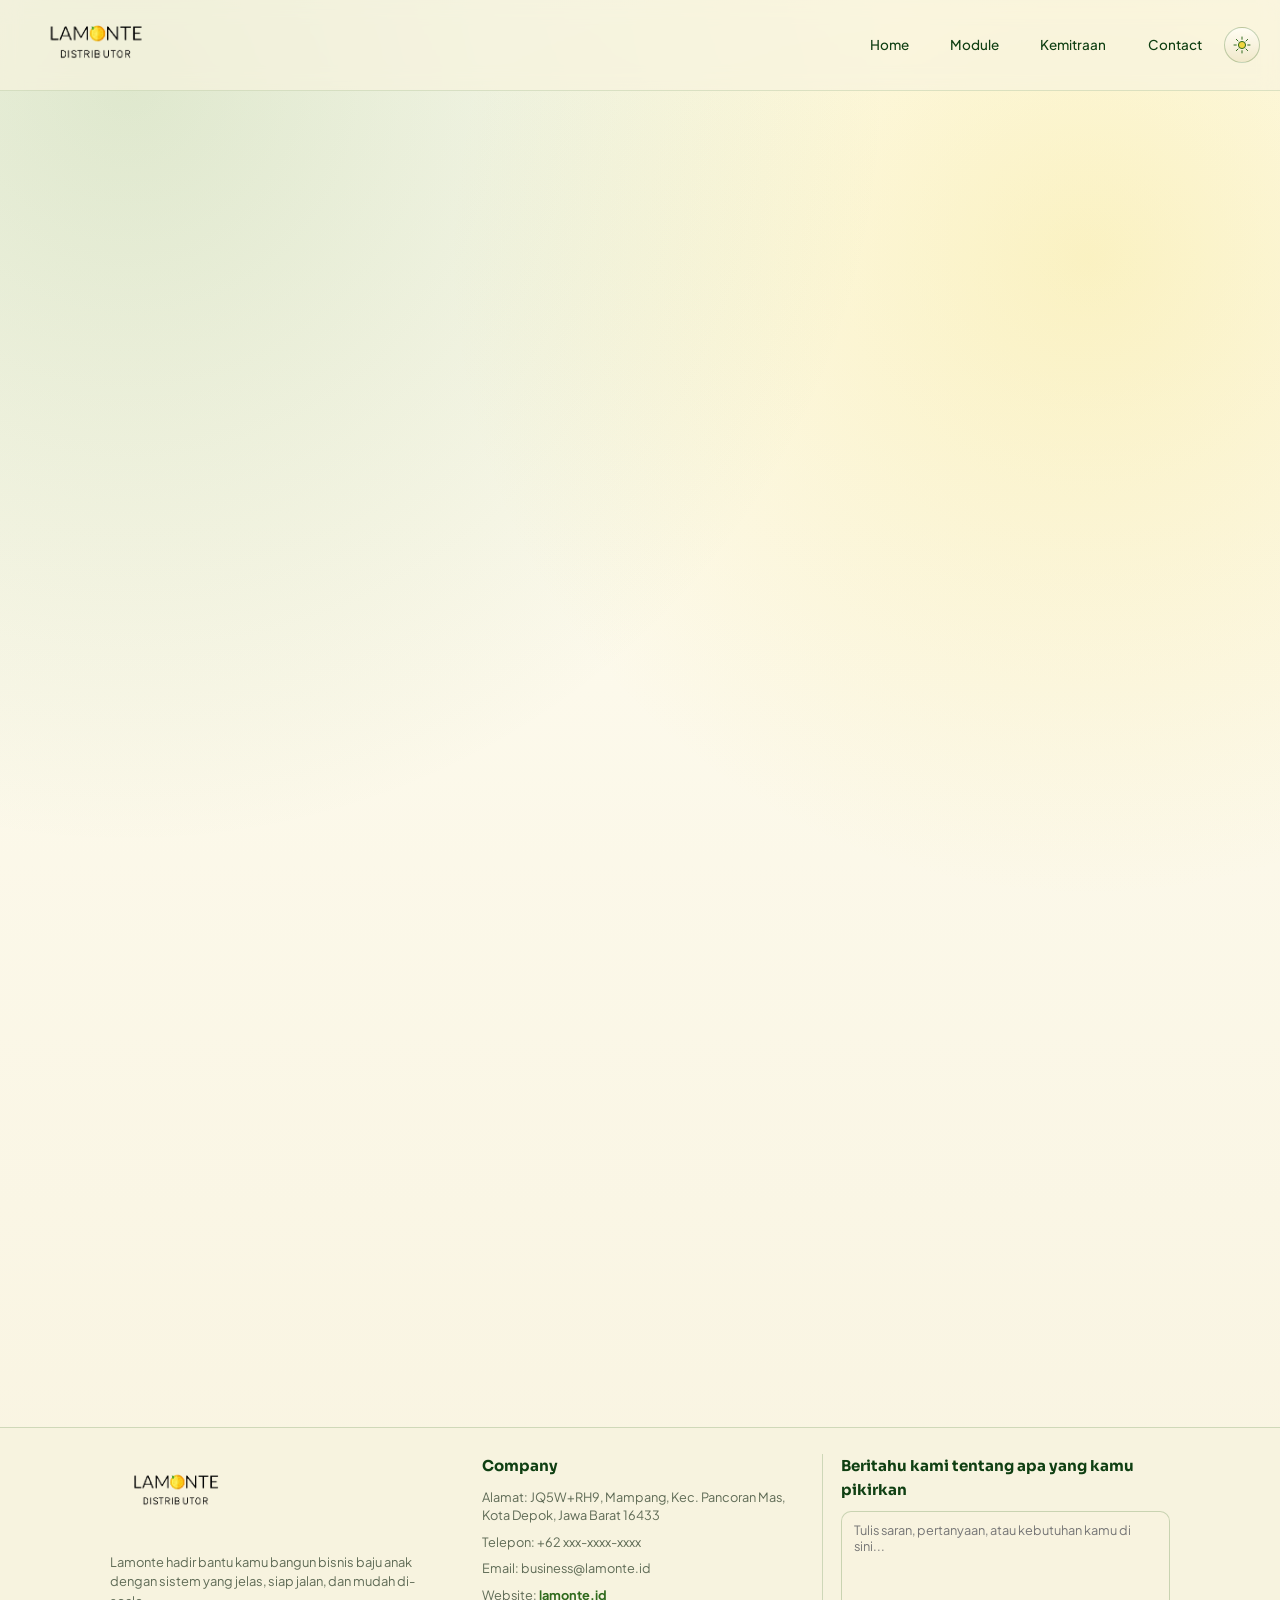
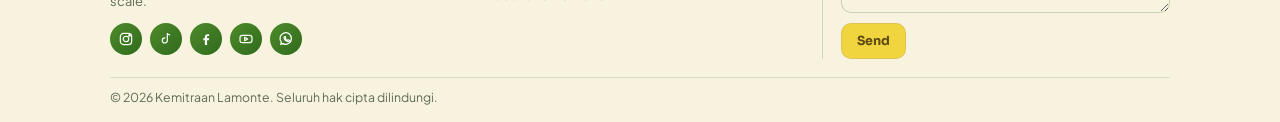
==== commit 1baeffdc: "responsive mobile" ====
--- a/katalog.html
+++ b/katalog.html
@@ -13,10 +13,7 @@
       (function () {
         try {
           const savedTheme = localStorage.getItem("lamonte-theme");
-          const prefersDark =
-            window.matchMedia &&
-            window.matchMedia("(prefers-color-scheme: dark)").matches;
-          const theme = savedTheme || (prefersDark ? "dark" : "light");
+          const theme = savedTheme || "light";
           document.documentElement.setAttribute("data-theme", theme);
         } catch (error) {
           document.documentElement.setAttribute("data-theme", "light");
@@ -41,7 +38,23 @@
           </a>
 
           <div class="nav-actions">
-            <nav class="site-nav" aria-label="Navigasi utama katalog">
+            <button
+              class="nav-toggle"
+              type="button"
+              aria-label="Buka menu navigasi"
+              aria-expanded="false"
+              aria-controls="siteNavMenu"
+            >
+              <span class="nav-toggle-bar"></span>
+              <span class="nav-toggle-bar"></span>
+              <span class="nav-toggle-bar"></span>
+            </button>
+
+            <nav
+              class="site-nav"
+              id="siteNavMenu"
+              aria-label="Navigasi utama katalog"
+            >
               <a href="index.html#tentang">Home</a>
               <a href="index.html#program">Module</a>
               <a href="index.html#kemitraan">Kemitraan</a>
@@ -641,6 +654,50 @@
       })();
 
       (function () {
+        const navToggle = document.querySelector(".nav-toggle");
+        const navMenu = document.getElementById("siteNavMenu");
+        const header = document.querySelector(".site-header");
+        if (!navToggle || !navMenu || !header) return;
+
+        const setMenuState = function (isOpen) {
+          header.classList.toggle("is-nav-open", isOpen);
+          navToggle.setAttribute("aria-expanded", isOpen ? "true" : "false");
+          navToggle.setAttribute(
+            "aria-label",
+            isOpen ? "Tutup menu navigasi" : "Buka menu navigasi",
+          );
+        };
+
+        navToggle.addEventListener("click", function () {
+          const isOpen = header.classList.contains("is-nav-open");
+          setMenuState(!isOpen);
+        });
+
+        document.addEventListener("click", function (event) {
+          if (
+            !header.classList.contains("is-nav-open") ||
+            header.contains(event.target)
+          ) {
+            return;
+          }
+
+          setMenuState(false);
+        });
+
+        navMenu.querySelectorAll("a").forEach(function (link) {
+          link.addEventListener("click", function () {
+            setMenuState(false);
+          });
+        });
+
+        window.addEventListener("resize", function () {
+          if (window.innerWidth > 768) {
+            setMenuState(false);
+          }
+        });
+      })();
+
+      (function () {
         const header = document.querySelector(".site-header");
         if (!header) return;
 
@@ -709,6 +766,7 @@
 
       (function () {
         const productsSection = document.querySelector(".products-section");
+        const catalogHero = document.querySelector(".catalog-hero");
         if (!productsSection) return;
 
         if (!("IntersectionObserver" in window)) {
@@ -722,13 +780,22 @@
         const syncProductsVisibility = function () {
           if (isFooterFullyVisible) {
             productsSection.classList.remove("is-products-visible");
+            if (catalogHero) {
+              catalogHero.classList.remove("is-panel-hidden");
+            }
             return;
           }
 
           if (isProductsCentered) {
             productsSection.classList.add("is-products-visible");
+            if (catalogHero) {
+              catalogHero.classList.add("is-panel-hidden");
+            }
           } else {
             productsSection.classList.remove("is-products-visible");
+            if (catalogHero) {
+              catalogHero.classList.remove("is-panel-hidden");
+            }
           }
         };
 
--- a/assets/styles.css
+++ b/assets/styles.css
@@ -765,26 +765,26 @@
   position: absolute;
   z-index: 3;
   inset: 0;
-  width: calc(100% + 160px);
+  width: 100%;
   height: 100%;
-  right: -80px;
+  right: 0;
   object-fit: cover;
-  object-position: 96% center;
+  object-position: center 30%;
   border-radius: inherit;
   box-shadow: 0 18px 32px rgba(27, 19, 10, 0.2);
   -webkit-mask-image: linear-gradient(
-    to right,
-    transparent 0%,
-    rgba(0, 0, 0, 0.18) 10%,
-    rgba(0, 0, 0, 0.72) 24%,
-    rgba(0, 0, 0, 1) 38%
+    to bottom,
+    rgba(0, 0, 0, 1) 0%,
+    rgba(0, 0, 0, 1) 72%,
+    rgba(0, 0, 0, 0.58) 88%,
+    transparent 100%
   );
   mask-image: linear-gradient(
-    to right,
-    transparent 0%,
-    rgba(0, 0, 0, 0.18) 10%,
-    rgba(0, 0, 0, 0.72) 24%,
-    rgba(0, 0, 0, 1) 38%
+    to bottom,
+    rgba(0, 0, 0, 1) 0%,
+    rgba(0, 0, 0, 1) 72%,
+    rgba(0, 0, 0, 0.58) 88%,
+    transparent 100%
   );
 }
 
@@ -1158,7 +1158,7 @@
 .mitra-layout {
   display: grid;
   grid-template-columns: minmax(0, 1fr) minmax(0, 1fr);
-  gap: clamp(32px, 4vw, 48px);
+  gap: clamp(24px, 3.4vw, 38px);
   align-items: center;
 }
 
@@ -1166,7 +1166,7 @@
   margin: 0;
   max-width: 18ch;
   line-height: 1.14;
-  font-size: clamp(1.4rem, 2.8vw, 2.1rem);
+  font-size: clamp(1.25rem, 2.4vw, 1.85rem);
   letter-spacing: -0.03em;
 }
 
@@ -1181,131 +1181,131 @@
   margin: 12px 0 0;
   max-width: 47ch;
   color: #334155;
-  font-size: 0.9rem;
+  font-size: 0.84rem;
   font-weight: 500;
 }
 
 .mitra-reasons {
-  margin: 16px 0 0;
+  margin: 14px 0 0;
   padding: 0;
   list-style: none;
   display: grid;
-  gap: 11px;
+  gap: 9px;
 }
 
 .mitra-reasons li {
+  display: grid;
+  grid-template-columns: 20px minmax(0, 1fr);
+  align-items: start;
+  gap: 8px;
+}
+
+.mitra-badge {
+  width: 20px;
+  height: 20px;
+  border-radius: 50%;
+  display: grid;
+  place-items: center;
+  margin-top: 2px;
+  font-size: 0.66rem;
+  font-weight: 800;
+  color: #2a3509;
+  border: 1px solid rgba(47, 106, 29, 0.5);
+  background: rgba(240, 213, 63, 0.92);
+}
+
+.mitra-reasons p {
+  margin: 0;
+  color: #1e293b;
+  font-size: 0.84rem;
+  line-height: 1.42;
+}
+
+.mitra-reasons strong {
+  font-weight: 800;
+}
+
+.mitra-alert {
+  margin-top: 14px;
+  border: 1px solid rgba(240, 213, 63, 0.92);
+  border-radius: 12px;
+  padding: 10px 11px;
+  background: rgba(255, 253, 243, 0.78);
+  display: grid;
+  grid-template-columns: 24px minmax(0, 1fr);
+  gap: 7px;
+}
+
+.mitra-alert-icon {
+  width: 24px;
+  height: 24px;
+  border-radius: 50%;
+  display: grid;
+  place-items: center;
+  font-size: 0.78rem;
+  color: #2f6a1d;
+  background: rgba(240, 213, 63, 0.88);
+}
+
+.mitra-alert h3 {
+  margin: 0;
+  font-size: 0.9rem;
+  line-height: 1.2;
+}
+
+.mitra-alert p {
+  margin: 4px 0 0;
+  color: #1e293b;
+  font-size: 0.82rem;
+  line-height: 1.38;
+}
+
+.mitra-flow {
+  border: 1px solid rgba(47, 106, 29, 0.75);
+  border-radius: 18px;
+  padding: clamp(10px, 1.4vw, 14px);
+  background: linear-gradient(180deg, #f7f4e8 0%, #efe9d2 100%);
+}
+
+.mitra-flow h3 {
+  margin: 0;
+  font-size: 1.08rem;
+  line-height: 1.2;
+  letter-spacing: -0.02em;
+}
+
+.mitra-steps {
+  margin-top: 10px;
+  display: grid;
+  gap: 10px;
+}
+
+.mitra-step {
   display: grid;
   grid-template-columns: 22px minmax(0, 1fr);
   align-items: start;
   gap: 9px;
-}
-
-.mitra-badge {
+  padding: 10px;
+  border-radius: 10px;
+  background: rgba(245, 245, 245, 0.6);
+  border: 1px solid rgba(78, 139, 42, 0.12);
+  box-shadow: 0 1px 2px rgba(0, 0, 0, 0.04);
+  transition: all 0.3s ease;
+}
+
+.mitra-step:hover {
+  background: rgba(245, 245, 245, 0.85);
+  border-color: rgba(78, 139, 42, 0.2);
+  box-shadow: 0 4px 12px rgba(78, 139, 42, 0.1);
+}
+
+.mitra-step-number {
   width: 22px;
   height: 22px;
   border-radius: 50%;
   display: grid;
   place-items: center;
-  margin-top: 2px;
-  font-size: 0.72rem;
-  font-weight: 800;
-  color: #2a3509;
-  border: 1px solid rgba(47, 106, 29, 0.5);
-  background: rgba(240, 213, 63, 0.92);
-}
-
-.mitra-reasons p {
-  margin: 0;
-  color: #1e293b;
-  font-size: 0.93rem;
-  line-height: 1.48;
-}
-
-.mitra-reasons strong {
-  font-weight: 800;
-}
-
-.mitra-alert {
-  margin-top: 18px;
-  border: 1px solid rgba(240, 213, 63, 0.92);
-  border-radius: 14px;
-  padding: 13px 14px;
-  background: rgba(255, 253, 243, 0.78);
-  display: grid;
-  grid-template-columns: 30px minmax(0, 1fr);
-  gap: 8px;
-}
-
-.mitra-alert-icon {
-  width: 30px;
-  height: 30px;
-  border-radius: 50%;
-  display: grid;
-  place-items: center;
-  font-size: 0.95rem;
-  color: #2f6a1d;
-  background: rgba(240, 213, 63, 0.88);
-}
-
-.mitra-alert h3 {
-  margin: 0;
-  font-size: 1.02rem;
-  line-height: 1.2;
-}
-
-.mitra-alert p {
-  margin: 4px 0 0;
-  color: #1e293b;
-  font-size: 0.9rem;
-  line-height: 1.45;
-}
-
-.mitra-flow {
-  border: 1px solid rgba(47, 106, 29, 0.75);
-  border-radius: 24px;
-  padding: clamp(14px, 1.8vw, 20px);
-  background: linear-gradient(180deg, #f7f4e8 0%, #efe9d2 100%);
-}
-
-.mitra-flow h3 {
-  margin: 0;
-  font-size: 1.25rem;
-  line-height: 1.2;
-  letter-spacing: -0.02em;
-}
-
-.mitra-steps {
-  margin-top: 14px;
-  display: grid;
-  gap: 14px;
-}
-
-.mitra-step {
-  display: grid;
-  grid-template-columns: 26px minmax(0, 1fr);
-  align-items: start;
-  gap: 12px;
-  padding: 14px;
-  border-radius: 12px;
-  background: rgba(245, 245, 245, 0.6);
-  border: 1px solid rgba(78, 139, 42, 0.12);
-  box-shadow: 0 1px 2px rgba(0, 0, 0, 0.04);
-  transition: all 0.3s ease;
-}
-
-.mitra-step:hover {
-  background: rgba(245, 245, 245, 0.85);
-  border-color: rgba(78, 139, 42, 0.2);
-  box-shadow: 0 4px 12px rgba(78, 139, 42, 0.1);
-}
-
-.mitra-step-number {
-  width: 26px;
-  height: 26px;
-  border-radius: 50%;
-  display: grid;
-  place-items: center;
-  font-size: 0.76rem;
+  font-size: 0.66rem;
   font-weight: 800;
   color: #ffffff;
   background: #4e7518;
@@ -1313,15 +1313,15 @@
 
 .mitra-step h4 {
   margin: 0;
-  font-size: 0.95rem;
+  font-size: 0.84rem;
   line-height: 1.24;
 }
 
 .mitra-step p {
   margin: 4px 0 0;
   color: #273444;
-  font-size: 0.85rem;
-  line-height: 1.45;
+  font-size: 0.78rem;
+  line-height: 1.36;
 }
 
 .mitra-cta {
@@ -1330,11 +1330,11 @@
   align-items: center;
   justify-content: center;
   gap: 8px;
-  padding: 11px 24px;
+  padding: 9px 18px;
   border: none;
   border-radius: 12px;
   text-decoration: none;
-  font-size: 0.93rem;
+  font-size: 0.84rem;
   font-weight: 700;
   color: #ffffff;
   background: #4e8b2a;
@@ -1711,6 +1711,14 @@
   opacity: 1;
   transform: translateX(0);
   transition-delay: 0.46s;
+}
+
+.catalog-hero.is-panel-hidden .catalog-panel {
+  opacity: 0;
+  transform: translateX(20px);
+  pointer-events: none;
+  visibility: hidden;
+  transition-delay: 0s;
 }
 
 .catalog-hero h1 {
@@ -2196,8 +2204,12 @@
   }
 
   .products-grid {
-    overflow: visible;
-    padding-right: 0;
+    overflow-y: auto;
+    overflow-x: hidden;
+    max-height: calc(100svh - 188px);
+    padding-right: 6px;
+    -webkit-overflow-scrolling: touch;
+    overscroll-behavior: contain;
   }
 }
 
@@ -2238,7 +2250,17 @@
   }
 
   .products-grid.is-list .product-card {
-    grid-template-columns: 1fr;
+    display: grid;
+    grid-template-columns: minmax(116px, 36vw) minmax(0, 1fr);
+    align-items: stretch;
+  }
+
+  .products-grid.is-list .product-media {
+    min-height: 100%;
+  }
+
+  .products-grid.is-list .product-body {
+    padding: 12px 12px 14px;
   }
 
   .products-section .container {
@@ -2254,8 +2276,12 @@
   }
 
   .products-grid {
-    overflow: visible;
-    padding-right: 0;
+    overflow-y: auto;
+    overflow-x: hidden;
+    max-height: calc(100svh - 210px);
+    padding-right: 6px;
+    -webkit-overflow-scrolling: touch;
+    overscroll-behavior: contain;
   }
 
   .product-media {
@@ -2321,7 +2347,7 @@
   }
 
   .mitra-flow {
-    order: -1;
+    order: 0;
   }
 
   .mitra-flow h3 {
@@ -2392,11 +2418,12 @@
 
   .module-head {
     margin-bottom: 22px;
-    text-align: left;
+    text-align: center;
   }
 
   .module-head p {
-    margin-left: 0;
+    margin-left: auto;
+    margin-right: auto;
   }
 
   .module-slider {
@@ -2462,7 +2489,7 @@
   }
 
   .testimonial-head {
-    text-align: left;
+    text-align: center;
   }
 
   .testimonial-head h2 {
--- a/assets/media-queries.css
+++ b/assets/media-queries.css
@@ -33,6 +33,38 @@
     gap: 10px;
   }
 
+  .hero-stats {
+    grid-template-columns: repeat(3, minmax(0, 1fr));
+    gap: 0;
+    width: 100%;
+    max-width: 100%;
+    border-radius: 12px;
+  }
+
+  .hero-stat {
+    min-height: 64px;
+    padding: 9px 8px;
+    gap: 2px;
+    align-items: center;
+    text-align: center;
+  }
+
+  .hero-stat strong {
+    font-size: 0.96rem;
+    line-height: 1.05;
+  }
+
+  .hero-stat p {
+    max-width: none;
+    font-size: 0.62rem;
+    line-height: 1.22;
+  }
+
+  .hero-stat + .hero-stat {
+    border-left: 1px solid rgba(255, 253, 243, 0.16);
+    padding-left: 8px;
+  }
+
   .hero-visual {
     min-height: 280px;
     order: -1;
@@ -43,20 +75,123 @@
   }
 
   .module-card {
-    min-height: 320px;
+    min-height: 250px;
   }
 
   .module-media {
-    height: 120px;
+    height: 108px;
+  }
+
+  .module-body {
+    padding: 12px 12px 10px;
+    gap: 6px;
+  }
+
+  .module-card h3 {
+    font-size: 0.98rem;
+  }
+
+  .module-desc {
+    font-size: 0.79rem;
+    line-height: 1.42;
+  }
+
+  .module-meta {
+    font-size: 0.75rem;
+  }
+
+  .module-chip {
+    padding: 7px 9px;
+    font-size: 0.72rem;
   }
 
   .mitra-copy h2 {
-    font-size: 1.45rem;
+    font-size: 1.2rem;
+    line-height: 1.18;
+  }
+
+  .mitra-intro {
+    font-size: 0.78rem;
+    line-height: 1.4;
+  }
+
+  .mitra-reasons {
+    gap: 8px;
+  }
+
+  .mitra-reasons li {
+    grid-template-columns: 20px minmax(0, 1fr);
+    gap: 7px;
+  }
+
+  .mitra-badge {
+    width: 20px;
+    height: 20px;
+    font-size: 0.66rem;
+  }
+
+  .mitra-reasons p {
+    font-size: 0.74rem;
+    line-height: 1.38;
+  }
+
+  .mitra-alert {
+    margin-top: 12px;
+    border-radius: 11px;
+    padding: 10px 10px;
+    grid-template-columns: 24px minmax(0, 1fr);
+    gap: 6px;
+  }
+
+  .mitra-alert-icon {
+    width: 24px;
+    height: 24px;
+    font-size: 0.78rem;
+  }
+
+  .mitra-alert h3 {
+    font-size: 0.82rem;
+  }
+
+  .mitra-alert p {
+    font-size: 0.72rem;
+    line-height: 1.35;
+  }
+
+  .mitra-flow {
+    border-radius: 14px;
+    padding: 9px;
+  }
+
+  .mitra-flow h3 {
+    font-size: 0.96rem;
+  }
+
+  .mitra-steps {
+    margin-top: 10px;
+    gap: 9px;
   }
 
   .mitra-step {
-    gap: 10px;
-    padding: 12px;
+    grid-template-columns: 22px minmax(0, 1fr);
+    gap: 8px;
+    padding: 9px;
+  }
+
+  .mitra-step-number {
+    width: 22px;
+    height: 22px;
+    font-size: 0.66rem;
+  }
+
+  .mitra-step h4 {
+    font-size: 0.78rem;
+  }
+
+  .mitra-step p {
+    margin-top: 3px;
+    font-size: 0.72rem;
+    line-height: 1.33;
   }
 
   .testimonial-head h2 {
@@ -64,13 +199,37 @@
   }
 
   .testimonial-card {
-    flex-basis: 90vw;
-    min-height: 240px;
-    padding: 14px;
+    flex-basis: 80vw;
+    min-height: 196px;
+    padding: 10px;
   }
 
   .testimonial-quote {
-    font-size: 1.4rem;
+    font-size: 1.08rem;
+    margin-bottom: 6px;
+  }
+
+  .testimonial-text {
+    font-size: 0.74rem;
+    line-height: 1.32;
+  }
+
+  .testimonial-stars {
+    margin: 8px 0 7px;
+    font-size: 0.8rem;
+  }
+
+  .testimonial-avatar {
+    width: 30px;
+    height: 30px;
+  }
+
+  .testimonial-author h3 {
+    font-size: 0.78rem;
+  }
+
+  .testimonial-author p {
+    font-size: 0.68rem;
   }
 
   .catalog-hero-copy h1 {
@@ -109,7 +268,27 @@
   }
 
   .hero-stats {
-    grid-template-columns: 1fr 1fr;
+    grid-template-columns: repeat(3, minmax(0, 1fr));
+    gap: 0;
+    width: 100%;
+    max-width: 100%;
+  }
+
+  .hero-stat {
+    min-height: 72px;
+    padding: 10px 10px;
+    align-items: center;
+    text-align: center;
+  }
+
+  .hero-stat strong {
+    font-size: 1.02rem;
+  }
+
+  .hero-stat p {
+    max-width: none;
+    font-size: 0.66rem;
+    line-height: 1.24;
   }
 
   .hero-visual {
@@ -121,15 +300,68 @@
   }
 
   .module-card {
-    min-height: 340px;
+    min-height: 270px;
+  }
+
+  .module-body {
+    padding: 13px 13px 11px;
+    gap: 7px;
+  }
+
+  .module-media {
+    height: 116px;
+  }
+
+  .module-card h3 {
+    font-size: 1rem;
+  }
+
+  .module-desc {
+    font-size: 0.82rem;
   }
 
   .mitra-copy h2 {
-    font-size: 1.55rem;
+    font-size: 1.3rem;
   }
 
   .mitra-layout {
-    gap: 20px;
+    gap: 16px;
+  }
+
+  .mitra-intro {
+    font-size: 0.81rem;
+  }
+
+  .mitra-reasons p {
+    font-size: 0.78rem;
+  }
+
+  .mitra-alert h3 {
+    font-size: 0.86rem;
+  }
+
+  .mitra-alert p {
+    font-size: 0.76rem;
+  }
+
+  .mitra-flow {
+    padding: 10px;
+  }
+
+  .mitra-flow h3 {
+    font-size: 1rem;
+  }
+
+  .mitra-step h4 {
+    font-size: 0.82rem;
+  }
+
+  .mitra-step p {
+    font-size: 0.75rem;
+  }
+
+  .mitra-section .container {
+    width: min(100%, 88vw);
   }
 
   .mitra-cta {
@@ -146,7 +378,9 @@
   }
 
   .testimonial-card {
-    padding: 16px;
+    flex-basis: 68vw;
+    min-height: 216px;
+    padding: 12px;
   }
 
   .catalog-hero-copy h1 {
@@ -203,14 +437,16 @@
   }
 
   .hero-stats {
-    grid-template-columns: 1fr 1fr;
-    gap: 12px;
-    padding: 14px 0;
+    grid-template-columns: repeat(3, minmax(0, 1fr));
+    gap: 0;
+    width: 100%;
+    max-width: 100%;
+    padding: 0;
   }
 
   .hero-stat + .hero-stat {
     border-left: 1px solid rgba(255, 253, 243, 0.12);
-    padding-left: 12px;
+    padding-left: 10px;
   }
 
   .hero-visual {
@@ -235,28 +471,108 @@
   }
 
   .module-card {
-    flex-basis: calc((100% - 28px) / 2);
-    min-height: 360px;
+    flex-basis: 100%;
+    min-height: 270px;
   }
 
   .module-media {
-    height: 140px;
+    height: 118px;
+  }
+
+  .module-body {
+    padding: 13px 13px 11px;
+    gap: 7px;
   }
 
   .module-card h3 {
-    font-size: 1.08rem;
+    font-size: 1rem;
+  }
+
+  .module-desc {
+    font-size: 0.82rem;
+    line-height: 1.45;
+  }
+
+  .module-meta {
+    font-size: 0.77rem;
+  }
+
+  .module-chip {
+    padding: 7px 9px;
+    font-size: 0.73rem;
+  }
+
+  .js .mitra-copy {
+    transform: translateY(-26px);
+    transition:
+      opacity 1.45s ease,
+      transform 1.45s ease;
+  }
+
+  .js .mitra-flow {
+    transform: translateY(22px);
+    transition:
+      opacity 1.55s ease,
+      transform 1.55s ease;
+  }
+
+  .mitra-section.is-mitra-visible .mitra-copy {
+    animation: none;
+    opacity: 1;
+    transform: translateY(0);
+    transition-delay: 0.06s;
+  }
+
+  .mitra-section.is-mitra-visible .mitra-flow {
+    animation: none;
+    opacity: 1;
+    transform: translateY(0);
+    transition-delay: 0.52s;
   }
 
   .mitra-copy h2 {
-    font-size: clamp(1.4rem, 3.2vw, 1.8rem);
+    font-size: clamp(1.32rem, 3.1vw, 1.68rem);
+  }
+
+  .mitra-intro {
+    font-size: 0.86rem;
+    line-height: 1.42;
   }
 
   .mitra-reasons li {
+    font-size: 0.86rem;
+    gap: 8px;
+  }
+
+  .mitra-step {
+    padding: 11px;
+    gap: 9px;
+  }
+
+  .mitra-alert {
+    padding: 11px 12px;
+    border-radius: 12px;
+  }
+
+  .mitra-alert h3 {
     font-size: 0.92rem;
   }
 
-  .mitra-step {
+  .mitra-alert p {
+    font-size: 0.82rem;
+  }
+
+  .mitra-flow {
     padding: 13px;
+    border-radius: 16px;
+  }
+
+  .mitra-flow h3 {
+    font-size: 1.12rem;
+  }
+
+  .mitra-section .container {
+    width: min(100%, 90vw);
   }
 
   .testimonial-section {
@@ -268,13 +584,14 @@
   }
 
   .testimonial-card {
-    flex-basis: clamp(260px, 35vw, 320px);
-    min-height: 280px;
-    padding: 16px;
+    flex-basis: clamp(200px, 29vw, 260px);
+    min-height: 220px;
+    padding: 11px;
   }
 
   .testimonial-text {
-    font-size: 0.9rem;
+    font-size: 0.78rem;
+    line-height: 1.34;
   }
 
   .catalog-hero-copy h1 {
@@ -409,3 +726,195 @@
     gap: 20px;
   }
 }
+
+.nav-toggle {
+  display: none;
+  width: 38px;
+  height: 38px;
+  border-radius: 10px;
+  border: 1px solid rgba(47, 106, 29, 0.3);
+  background: rgba(255, 253, 243, 0.94);
+  align-items: center;
+  justify-content: center;
+  flex-direction: column;
+  gap: 4px;
+  cursor: pointer;
+}
+
+.nav-toggle-bar {
+  width: 18px;
+  height: 2px;
+  background: var(--text-main);
+  border-radius: 999px;
+  transition:
+    transform 0.25s ease,
+    opacity 0.25s ease;
+}
+
+@media (max-width: 768px) {
+  .nav-wrapper {
+    position: relative;
+    display: grid;
+    grid-template-columns: 36px 1fr 36px;
+    grid-template-areas:
+      "toggle brand theme"
+      "menu menu menu";
+    align-items: center;
+    min-height: 56px;
+    gap: 5px;
+  }
+
+  .brand {
+    grid-area: brand;
+    justify-self: center;
+    align-self: start;
+    display: inline-block;
+    width: fit-content;
+    padding: 0;
+    margin: 0;
+    line-height: 0;
+    transform: none;
+    z-index: 2;
+  }
+
+  .brand-logo {
+    width: 118px;
+    max-width: 100%;
+    height: auto;
+    object-fit: contain;
+    transform: none;
+  }
+
+  .nav-actions {
+    display: contents;
+  }
+
+  .nav-toggle {
+    display: inline-flex;
+    grid-area: toggle;
+    justify-self: start;
+    align-self: start;
+    width: 34px;
+    height: 34px;
+  }
+
+  .theme-toggle {
+    width: 34px;
+    height: 34px;
+    align-self: start;
+    grid-area: theme;
+    justify-self: end;
+  }
+
+  .site-nav {
+    position: static;
+    grid-area: menu;
+    min-width: 0;
+    width: 100%;
+    margin: 0;
+    padding: 0;
+    border-radius: 14px;
+    border: 1px solid transparent;
+    background: rgba(255, 253, 243, 0.98);
+    box-shadow: 0 8px 14px rgba(18, 29, 14, 0.08);
+    display: flex;
+    flex-direction: column;
+    align-items: stretch;
+    gap: 6px;
+    max-height: 0;
+    overflow: hidden;
+    opacity: 0;
+    visibility: hidden;
+    pointer-events: none;
+    transform: translateY(-8px);
+    transition:
+      max-height 0.28s ease,
+      padding 0.25s ease,
+      margin-top 0.25s ease,
+      opacity 0.25s ease,
+      transform 0.25s ease,
+      visibility 0.25s ease;
+    z-index: 60;
+  }
+
+  .site-nav a {
+    width: 100%;
+    display: block;
+    padding: 0.44rem 0.64rem;
+    border-radius: 10px;
+    font-size: 0.85rem;
+    text-align: center;
+  }
+
+  .site-header.is-nav-open .site-nav {
+    max-height: 230px;
+    margin-top: 4px;
+    padding: 8px;
+    border-color: rgba(47, 106, 29, 0.2);
+    opacity: 1;
+    visibility: visible;
+    pointer-events: auto;
+    transform: translateY(0);
+  }
+
+  .site-header.is-nav-open .nav-toggle-bar:nth-child(1) {
+    transform: translateY(6px) rotate(45deg);
+  }
+
+  .site-header.is-nav-open .nav-toggle-bar:nth-child(2) {
+    opacity: 0;
+  }
+
+  .site-header.is-nav-open .nav-toggle-bar:nth-child(3) {
+    transform: translateY(-6px) rotate(-45deg);
+  }
+}
+
+@media (max-width: 480px) {
+  .nav-wrapper {
+    grid-template-columns: 32px 1fr 32px;
+    grid-template-areas:
+      "toggle brand theme"
+      "menu menu menu";
+    min-height: 52px;
+    gap: 4px;
+  }
+
+  .brand {
+    grid-area: brand;
+  }
+
+  .brand-logo {
+    width: 108px;
+  }
+
+  .nav-actions {
+    display: contents;
+  }
+
+  .site-nav {
+    min-width: 0;
+    width: 100%;
+  }
+
+  .nav-toggle,
+  .theme-toggle {
+    width: 32px;
+    height: 32px;
+  }
+}
+
+html[data-theme="dark"] .nav-toggle {
+  border-color: rgba(170, 201, 153, 0.35);
+  background: rgba(22, 35, 27, 0.95);
+}
+
+html[data-theme="dark"] .nav-toggle-bar {
+  background: #e7f1e4;
+}
+
+html[data-theme="dark"] .site-nav {
+  border-color: rgba(170, 201, 153, 0.3);
+  background: rgba(18, 30, 22, 0.98);
+  box-shadow: 0 14px 26px rgba(0, 0, 0, 0.32);
+}
